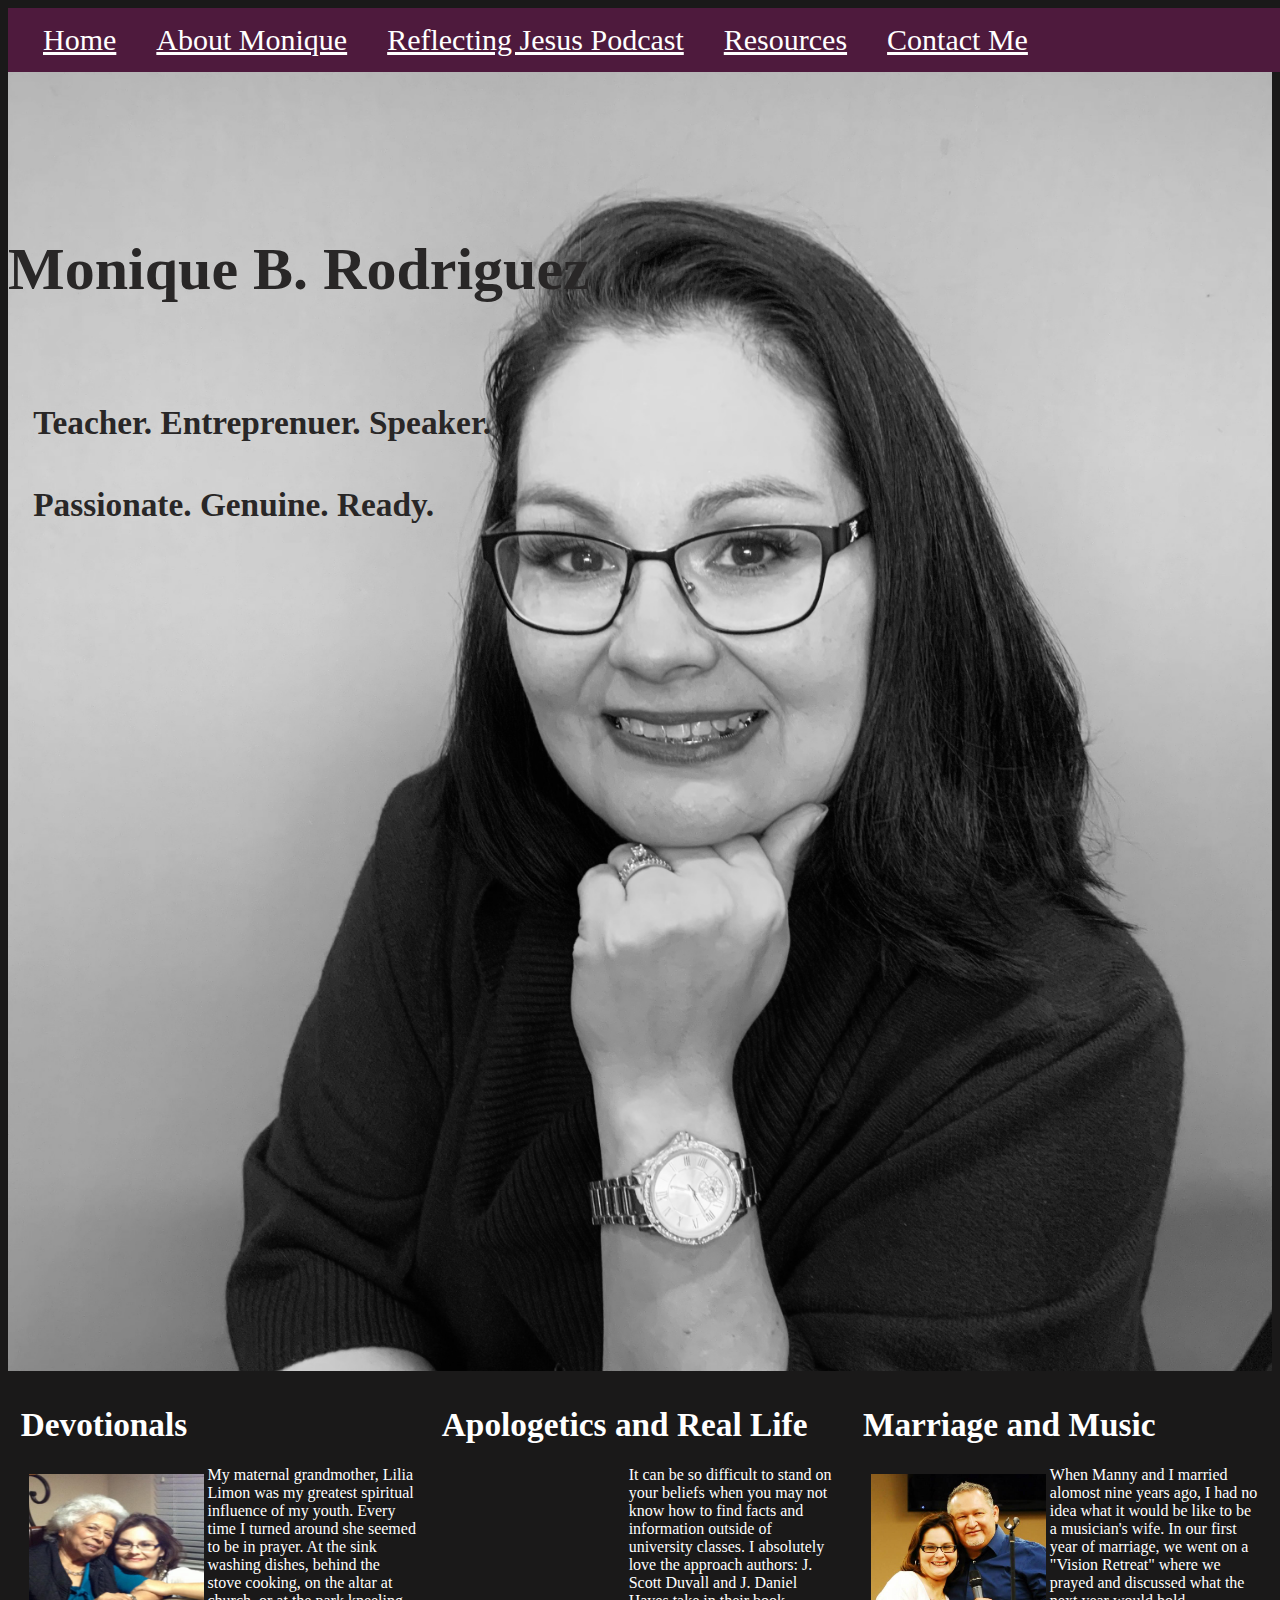
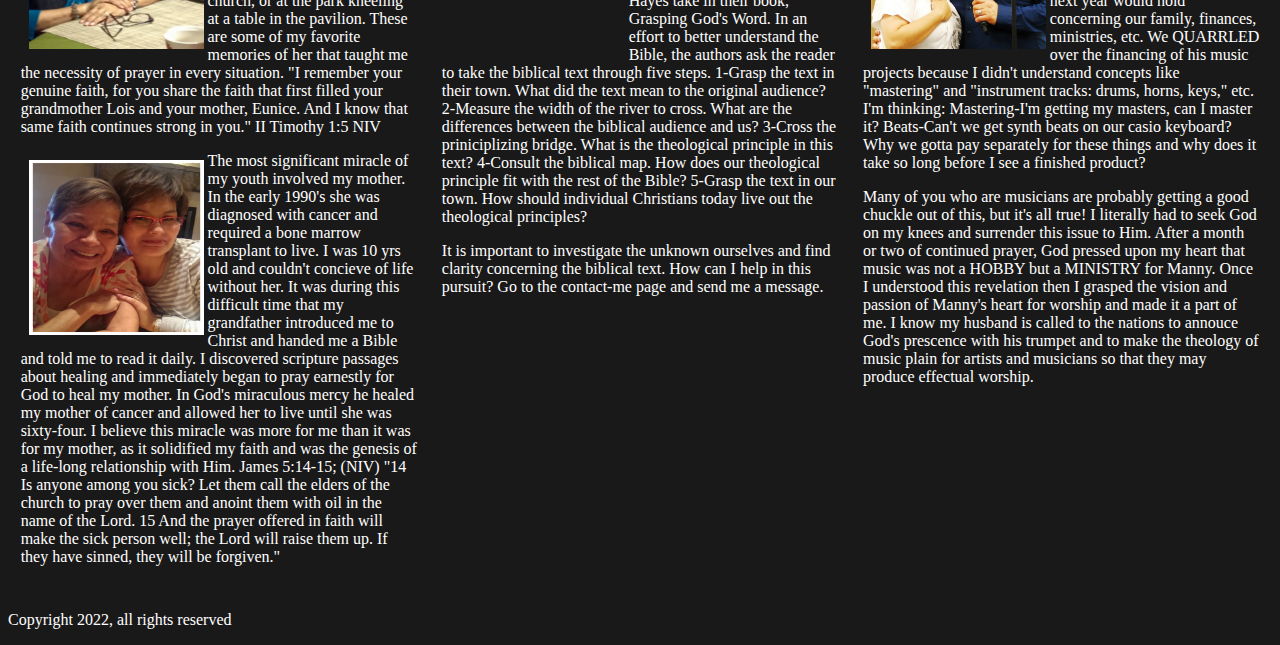
==== index.html @ 19ce833a "Add files via upload" ====
<!DOCTYPE html>
<html lang="en">


<head>

    <meta charset="UTF-8">
    <meta http-equiv="X-UA-Compatible" content="IE=edge">
    <meta name="viewport" content="width=device-width, initial-scale=1.0">
    <title>MoniquebRodriguez</title>
    <link rel="stylesheet" href="style.css">
    <!-- We are importing icons here -->
    <link rel="stylesheet" href="https://use.fontawesome.com/releases/v5.7.1/css/all.css"
        integrity="sha384-fnmOCqbTlWIlj8LyTjo7mOUStjsKC4pOpQbqyi7RrhN7udi9RwhKkMHpvLbHG9Sr" crossorigin="anonymous" />
    <link rel="preconnect" href="https://fonts.googleapis.com">
    <link rel="preconnect" href="https://fonts.gstatic.com" crossorigin>
    <link href="https://fonts.googleapis.com/css2?family=Sansita+Swashed:wght@300&display=swap" rel="stylesheet">

</head>

<body>


    <!-- Header -->

    <header class="header-container">

        <!-- Navigation -->
        <nav>
            <div class="header-flex">
                <a href="index.html">Home</a>
                <a href="about.html">About Monique</a>
                <a target="_blank" href="https://anchor.fm/reflectingjesus"> Reflecting Jesus Podcast</a>
                <a href="resources.html">Resources</a>
                <a href="contact-us.html">Contact Me</a>
            </div>

        </nav>
    </header>




    <div class="mainsection">
        <h5>
            Monique B. Rodriguez
        </h5>
        <div class="pgr">


            <h4>Teacher. Entreprenuer. Speaker.</h4>

            <h4>Passionate. Genuine. Ready.</h4>


        </div>
    </div>
    <div class="column-container">
    </div>

    <div class="devotionalcolumns">

        <div class="columncontent">


            <h1>Devotionals</h1>
            <div>
                <img class="picflow" src="photos/gma and me .jpg" alt="grandma Lily and me">


                <p>My maternal grandmother, Lilia Limon was my greatest spiritual
                    influence of my youth. Every time I turned around she seemed
                    to be in prayer. At the sink washing dishes, behind the stove
                    cooking, on the altar at church, or at the park kneeling at a
                    table in the pavilion. These are some of my favorite memories
                    of her that taught me the necessity of prayer in every situation.
                    "I remember your genuine faith, for you share the faith that
                    first filled your grandmother Lois and your mother, Eunice.
                    And I know that same faith continues strong in you."
                    II Timothy 1:5 NIV </p>
            </div>

            <div class="mompic">
                <img class="picflow" src="photos/mom and me.JPG" alt="monique and her mom sylvia">
                <p>The most significant miracle of my youth involved my mother. In
                    the early 1990's she was diagnosed with cancer and required a bone
                    marrow transplant to live. I was 10 yrs old and couldn't concieve of
                    life without her. It was during this difficult time that my
                    grandfather introduced me to Christ and handed me a Bible and told
                    me to read it daily. I discovered scripture passages about healing
                    and immediately began to pray earnestly for God to heal my mother.
                    In God's miraculous mercy he healed my mother of cancer and allowed
                    her to live until she was sixty-four. I believe this miracle was more
                    for me than it was for my mother, as it solidified my faith
                    and was the genesis of a life-long relationship with Him.
                    James 5:14-15; (NIV) "14 Is anyone among you sick? Let them call the
                    elders of the church to pray over them and anoint them with oil in the
                    name of the Lord. 15 And the prayer offered in faith will make the sick
                    person well; the Lord will raise them up. If they have sinned, they will
                    be forgiven."

                </p>
            </div>

        </div>

        <div class="columncontent">
            <h1>Apologetics and Real Life</h1>
            <iframe class="picflow" type="text/html" sandbox="allow-scripts allow-same-origin allow-popups" width="175"
                height="175" frameborder="0" allowfullscreen style="max-width:100%"
                src="https://read.amazon.com/kp/card?asin=B085XNNN8B&preview=inline&linkCode=kpe&ref_=cm_sw_r_kb_dp_YFEY4CJSTBFJ29BTVRDD"></iframe>
            <p> It can be so difficult to stand on your beliefs when you may not know
                how to find facts and information outside of university classes. I absolutely
                love the approach authors: J. Scott Duvall and J. Daniel Hayes take in their book,
                Grasping God's Word. In an effort to better understand the Bible, the authors ask
                the reader to take the biblical text through five steps. 1-Grasp the text in their
                town. What did the text mean to the original audience? 2-Measure the width of the
                river to cross. What are the differences between the biblical audience and us?
                3-Cross the priniciplizing bridge. What is the theological principle in this text?
                4-Consult the biblical map. How does our theological principle fit with the rest
                of the Bible? 5-Grasp the text in our town. How should individual Christians today
                live out the theological principles?
            <p>It is important to investigate the unknown ourselves and find clarity concerning
                the biblical text. How can I help in this pursuit? Go to the contact-me page and
                send me a message.
            </p>


            </p>
        </div>

        <div class="columncontent">
            <h1>Marriage and Music</h1>
            <img class="picflow" src="photos/m&m worship summit/slide-1.jpg" alt="monique and manny">
            <p> When Manny and I married alomost nine years ago, I had no idea what
                it would be like to be a musician's wife. In our first year of marriage,
                we went on a "Vision Retreat" where we prayed and discussed what the next year would
                hold concerning our family, finances, ministries, etc. We QUARRLED over the financing
                of his music projects because I didn't understand concepts like "mastering" and "instrument
                tracks: drums, horns, keys," etc. I'm thinking: Mastering-I'm getting my masters, can I
                master it? Beats-Can't we get synth beats on our casio keyboard? Why we gotta pay separately
                for these things and why does it take so long before I see a finished product?</p>
            <p>
                Many of you who are musicians are probably getting a good chuckle out of this, but
                it's all true! I literally had to seek God on my knees and surrender this issue to Him.
                After a month or two of continued prayer, God pressed upon my heart that music was not
                a HOBBY but a MINISTRY for Manny. Once I understood this revelation then I grasped the
                vision and passion of Manny's heart for worship and made it a part of me. I know my
                husband is called to the nations to annouce God's prescence with his trumpet and to make
                the theology of music plain for artists and musicians so that they may produce effectual worship.
            </p>



        </div>
    </div>











    <!-- Footer -->
    <footer class="footer-container">





        <p> Copyright 2022, all rights reserved</p>
        </div>
        </div>
    </footer>
</body>

</html>
---- style.css ----
body {
  
  font-family: 'Noto Serif Display', serif;
background-color: rgb(26, 25, 25);
  color: white;

  }
  
.mainsection {
  font-family: 'Sansita Swashed', cursive;
  
  background-image: url("photos/monique chin.jpeg"); /* The image used */
  background-color: #292727; /* Used if the image is unavailable */
  height: 1300px; /* You must set a specified height */
background-size: cover;

  
}
.mainsection, h5 {
  padding-top: 5%;
  font-size: 45pt;
  color: #292727;
  font-family: 'Noto Serif Display', serif;
}
.pgr {
  padding-left: 2%;
  font-size: 25pt;
  color: #292727;
  font-family: 'Noto Serif Display', serif;
}
.column-container {
  grid-column: 1/3;
  /* grid-row: ; */
  /* padding: 10%; */
  /* border-top: 50px solid #4E1A3D; */
}
.devotionalcolumns {
  display: flex;
  padding: 1%;
  column-gap: 2%; 
}
.picflow {
  width: 175px;
  height: 175px;
  float: left;
  padding: 2%;
  padding-left: 2%;
  padding-right: 1%;
}
.columncontent {
  width: 33%;
}
.mompic {
  clear: both;
}

.header-container {
 display: flex;
  padding: 15px;
  position: fixed;
  width: 100%;
  background-color: #4E1A3D;
  
  
}
.header-flex {
  display: flex;
  justify-content: center;
  /* align-items: center; */
  
}
nav a {
  font-size: 30px;
  font-family: 'Noto Serif Display', serif;
  color: white;
 margin: 0 20px;
}

.footer-container {
 
 
  border-top: 60px steelblue
}
.aboutmepic {
margin-top: 5%;
float: left;
}
.abouttitleline {
  padding-top: 5%;
  padding-bottom: 1%;
  padding-right: 2%;
  padding-left: 2%;

}
.abouttitleline, h2 {
  grid-column: 1/2;
  flex-direction: column; 
}
.aboutpage {
  background-image: linear-gradient(rgba(290,265,299,0.4), rgba(255, 255, 250, 0.603)), url(photos/faithpossible.png);
  background-size: cover;
  height: 1800px;
  background-color: #cccccc; 
  
}
.aboutcolumn-container {
 
 grid-column: 1/3;
  /*padding: 0px 10%;
  /* border-top: 50px solid #4E1A3D */
 
}
.aboutcolumns {
  display: inline-flex;
  padding: 1%;
  column-gap: 2%; 
  
  }
  
  .aboutcolumncontent {
    display: inline-flex;
    width: 33%;
  

  }
  .aboutcolumncontent h2 {
    
    font-size: 25pt;
    padding-left: 1%;
    
   
  }
  .aboutpicflow {
    width: 175px;
    height: 175px;
    float: left;
    padding: 5%;
    padding-bottom: 1%;
    padding-left: 4%;
    padding-right: 4%;
  }
  .abouttext {
    color: black;
    font-family: 'Noto Serif Display', serif;
    font-size: 15pt;
  }
  .aboutopen {
    font-size: 18pt;
    font-style: italic;
    padding: -01.25%;
  }


  .resourcesmainsection {
     background-image: linear-gradient(rgba(290,265,299,0.4), rgba(255, 255, 250, 0.603)), url(photos/22D2BC4D-1AD3-4827-A545-29653DBD91B8_1_105_c.jpeg);
      background-color: #cccccc48; /* Used if the image is unavailable */
      height: 1300px; /* You must set a specified height */
      background-size: cover; 
  }
  .resourceslinks {
    padding-top: 1%;
    padding-left: 2%;
    display: flex;
    flex-direction: column;
    font-family: 'Sansita Swashed', cursive;
    font-size: 25pt;
    
  }
  .resourcecontent {
    padding-top: 5%;
  }
  .resourcesmainsection, h1 {
    font-size: 25pt;
    
  }
  .booklist {
    padding: 1%;
  }

  .contactmainsection {
      width: 100%;
      font-family: 'Sansita Swashed', cursive;
      background-image: linear-gradient(rgba(290,265,299,0.4), rgba(255, 255, 250, 0.411)), url(photos/rose.JPG);
      background-color: #2e03272a; /* Used if the image is unavailable */
      height: 1200px; /* You must set a specified height */
      background-size: cover;  
      display: inline-block;  
  }
  .contacticons {
position: relative;
 float: right;
 padding: 5%;
 size: 25px;

  }
  .contactpic {
    padding: 3%;
  }
  input[type=text], select, textarea {
    width: 100%; /* Full width */
    padding: 12px; /* Some padding */ 
    border: 1px solid #ccc; /* Gray border */
    border-radius: 4px; /* Rounded borders */
    box-sizing: border-box; /* Make sure that padding and width stays in place */
    margin-top: 6px; /* Add a top margin */
    margin-bottom: 16px; /* Bottom margin */
    resize: vertical /* Allow the user to vertically resize the textarea (not horizontally) */
  }
  
 .contactme {
    background-color: #04AA6D;
    color: white;
    padding: 12px 20px;
    border: none;
    border-radius: 4px;
    cursor: pointer;
  }
  
 .contactme{
    background-color:  #4E1A3D;
  }
  
  /* Add a background color and some padding around the form */
  .contactmainsection {
    border-radius: 5px;
    background-color: #f2f2f2;
    padding: 10px;
  }

  @media screen and (max-width:600px) {
    .header-flex {
      flex-direction: column;
      align-items: flex-start;
    }
    .header-container {
      /* justify-content: center; */
      padding-left: 0%;
      position: static;
    }
    .mainsection, h5 {
      padding-top: 3%;
    }
  }
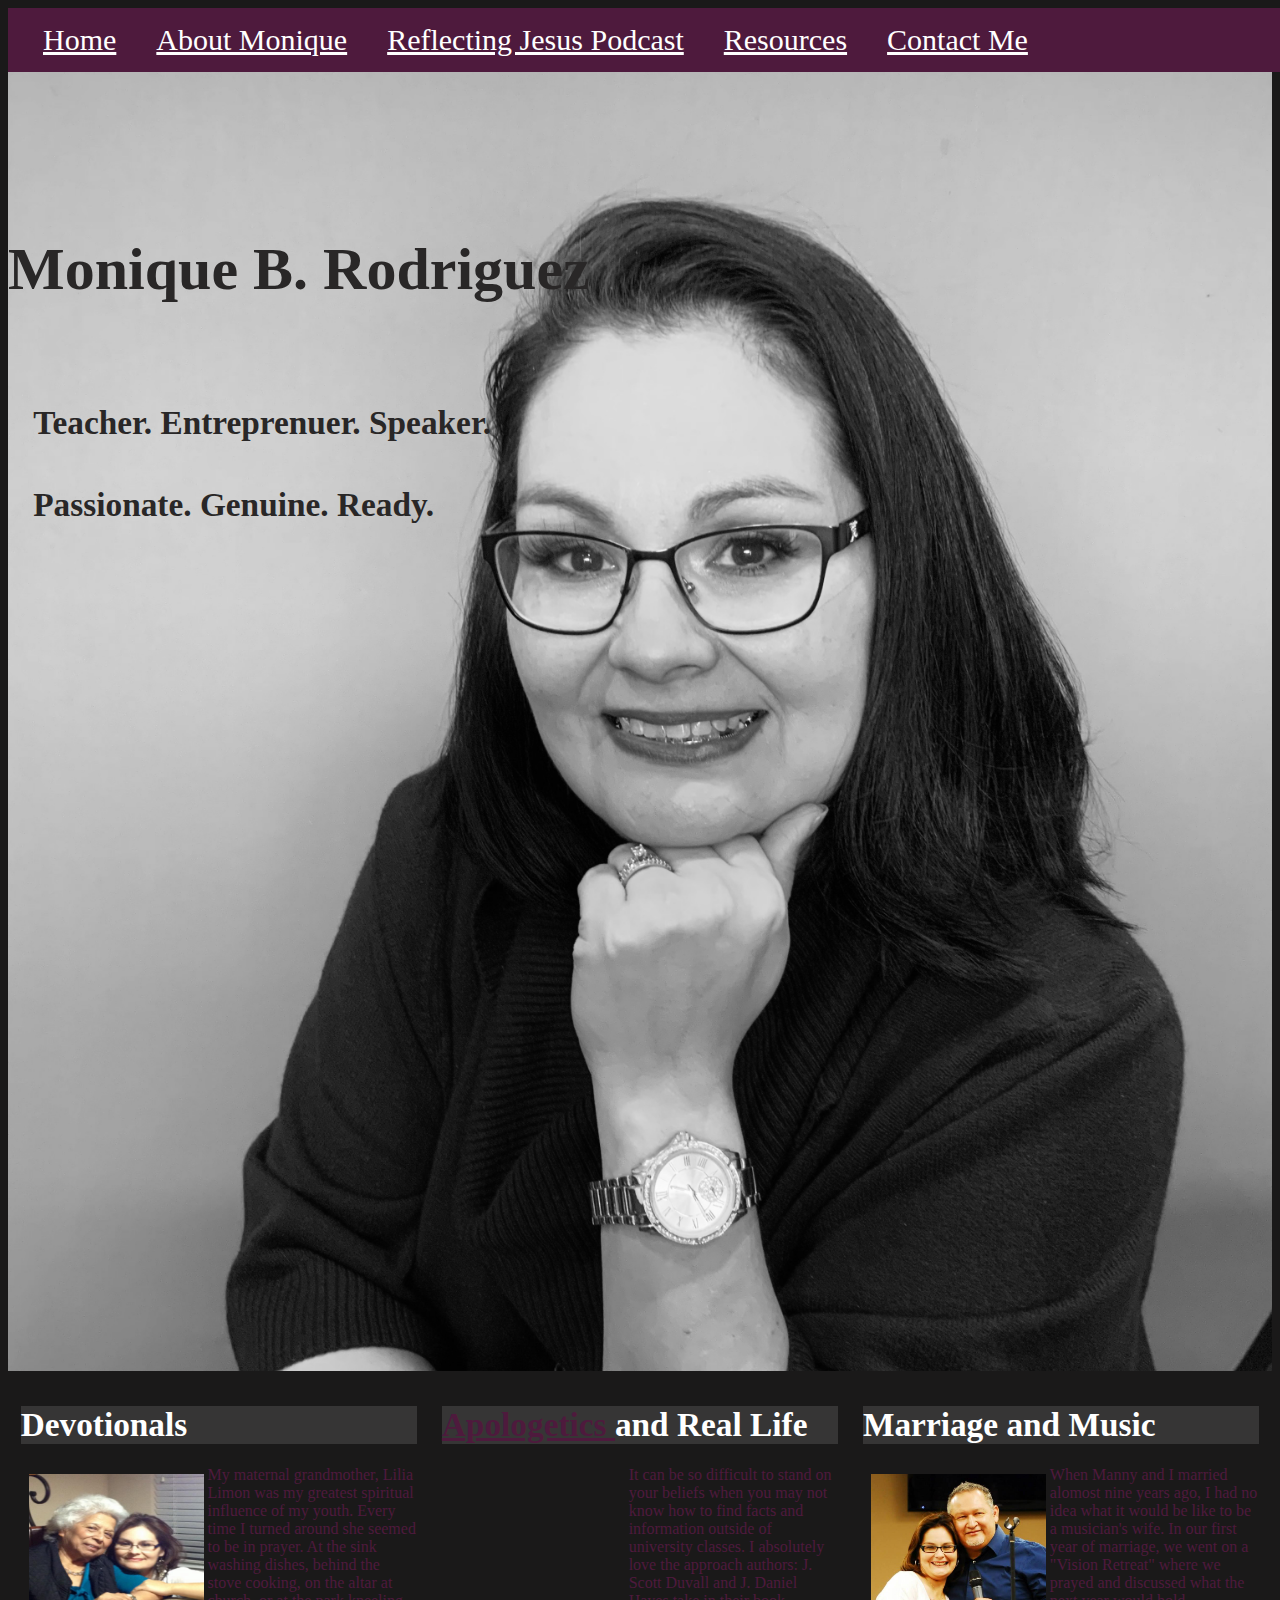
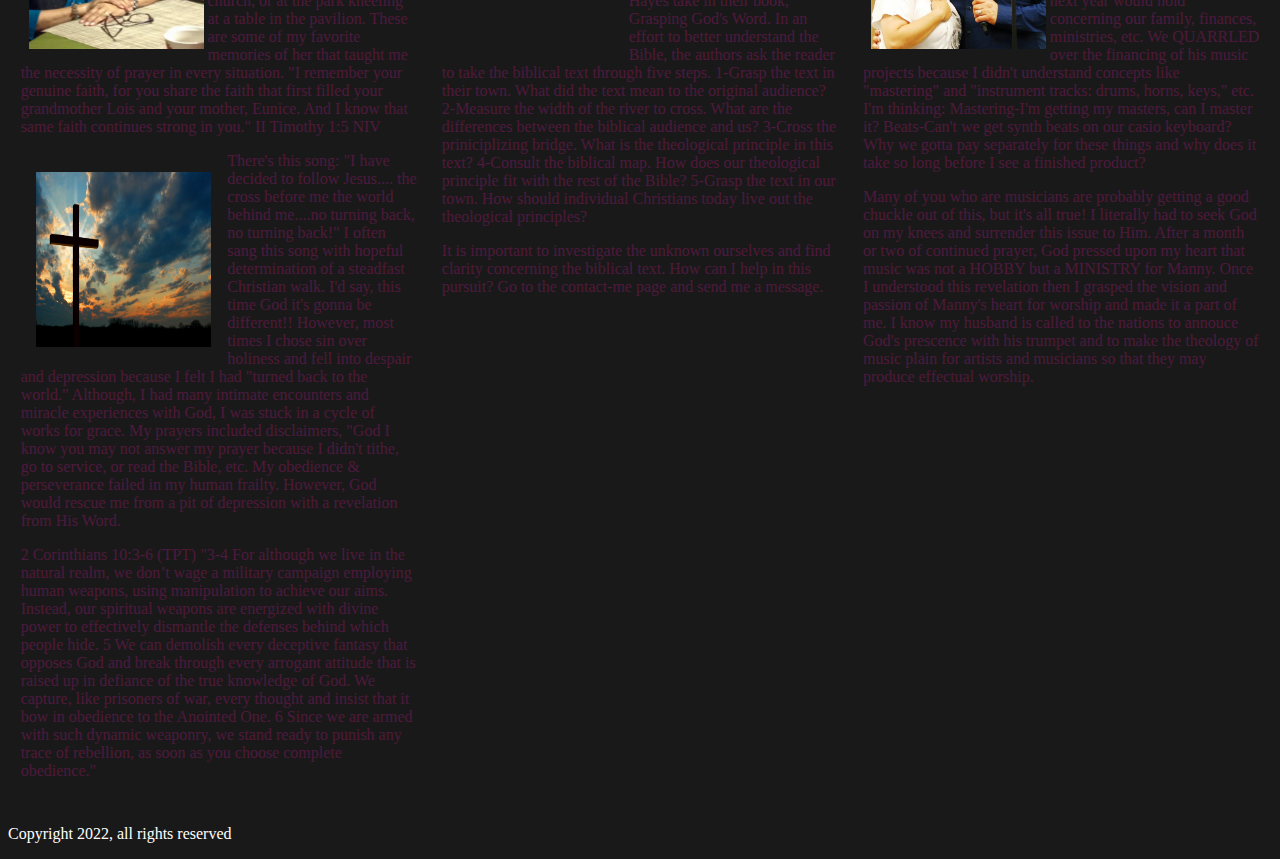
==== commit 62998156: "Add files via upload" ====
--- a/index.html
+++ b/index.html
@@ -42,6 +42,14 @@
 
 
     <div class="mainsection">
+        <div class="contacticons">
+            <a href="https://www.linkedin.com/in/monique-rodriguez-24367422a/">
+                <i class="fab fa-linkedin fa-1x square"></i>
+            </a>
+            <a href="https://anchor.fm/reflectingjesus">
+                <i class="fa fa-podcast fa-1x square" aria-hidden="true"></i>
+            </a>
+        </div>
         <h5>
             Monique B. Rodriguez
         </h5>
@@ -79,33 +87,39 @@
                     And I know that same faith continues strong in you."
                     II Timothy 1:5 NIV </p>
             </div>
+            <div>
+                <img class="aboutpicflow" src="photos/cross-pictures-2018-1.jpg" alt="picture of a cross" width="130px"
+                    height="100">
+                <p>There's this song: "I have decided to follow Jesus....
+                    the cross before me the world behind me....no turning back,
+                    no turning back!" I often sang this song with hopeful determination
+                    of a steadfast Christian walk. I'd say, this time God it's gonna be
+                    different!! However, most times I chose sin over holiness and fell into
+                    despair and depression because I felt I had "turned back to the world."
+                    Although, I had many intimate encounters and miracle experiences with God,
+                    I was stuck in a cycle of works for grace. My prayers included disclaimers,
+                    "God I know you may not answer my prayer because I didn't tithe, go to service,
+                    or read the Bible, etc. My obedience & perseverance failed in my human frailty.
+                    However, God would rescue me from a pit of depression with a revelation from His
+                    Word. </p>
+                <p> 2 Corinthians 10:3-6 (TPT) "3-4 For although we live in the natural realm,
+                    we don’t wage a military campaign employing human weapons, using manipulation to
+                    achieve our aims. Instead, our spiritual weapons are energized with divine power
+                    to effectively dismantle the defenses behind which people hide. 5 We can demolish
+                    every deceptive fantasy that opposes God and break through every arrogant attitude
+                    that is raised up in defiance of the true knowledge of God. We capture, like prisoners
+                    of war, every thought and insist that it bow in obedience to the Anointed One.
+                    6 Since we are armed with such dynamic weaponry, we stand ready to punish any trace
+                    of rebellion, as soon as you choose complete obedience."</p>
+            </div>
 
-            <div class="mompic">
-                <img class="picflow" src="photos/mom and me.JPG" alt="monique and her mom sylvia">
-                <p>The most significant miracle of my youth involved my mother. In
-                    the early 1990's she was diagnosed with cancer and required a bone
-                    marrow transplant to live. I was 10 yrs old and couldn't concieve of
-                    life without her. It was during this difficult time that my
-                    grandfather introduced me to Christ and handed me a Bible and told
-                    me to read it daily. I discovered scripture passages about healing
-                    and immediately began to pray earnestly for God to heal my mother.
-                    In God's miraculous mercy he healed my mother of cancer and allowed
-                    her to live until she was sixty-four. I believe this miracle was more
-                    for me than it was for my mother, as it solidified my faith
-                    and was the genesis of a life-long relationship with Him.
-                    James 5:14-15; (NIV) "14 Is anyone among you sick? Let them call the
-                    elders of the church to pray over them and anoint them with oil in the
-                    name of the Lord. 15 And the prayer offered in faith will make the sick
-                    person well; the Lord will raise them up. If they have sinned, they will
-                    be forgiven."
-
-                </p>
-            </div>
 
         </div>
 
         <div class="columncontent">
-            <h1>Apologetics and Real Life</h1>
+            <a href="https://crossexamined.org/christian-apologetics/">
+                <h1>Apologetics
+            </a>and Real Life</h1>
             <iframe class="picflow" type="text/html" sandbox="allow-scripts allow-same-origin allow-popups" width="175"
                 height="175" frameborder="0" allowfullscreen style="max-width:100%"
                 src="https://read.amazon.com/kp/card?asin=B085XNNN8B&preview=inline&linkCode=kpe&ref_=cm_sw_r_kb_dp_YFEY4CJSTBFJ29BTVRDD"></iframe>
--- a/style.css
+++ b/style.css
@@ -49,6 +49,11 @@
 }
 .columncontent {
   width: 33%;
+  color: #cccccc;
+}
+.columncontent, a {
+  color: #4E1A3D;
+  
 }
 .mompic {
   clear: both;
@@ -77,34 +82,37 @@
 }
 
 .footer-container {
- 
- 
-  border-top: 60px steelblue
+ border-top: 60px steelblue
 }
 .aboutmepic {
 margin-top: 5%;
 float: left;
-}
-.abouttitleline {
-  padding-top: 5%;
+padding-left: 1%;
+padding-right: 1%;
+padding-bottom: 0%;
+}
+.abouttitlelinecolumns {
+  padding-top: 3%;
   padding-bottom: 1%;
-  padding-right: 2%;
-  padding-left: 2%;
-
-}
-.abouttitleline, h2 {
-  grid-column: 1/2;
-  flex-direction: column; 
-}
+  padding-left: .5%;
+  display: flex;
+ 
+}
+
+.aboutdemos {
+ text-align: left;
+ width: 40%;
+ padding-right: -1.0%;
+  
+  }
 .aboutpage {
   background-image: linear-gradient(rgba(290,265,299,0.4), rgba(255, 255, 250, 0.603)), url(photos/faithpossible.png);
   background-size: cover;
-  height: 1800px;
   background-color: #cccccc; 
   
 }
 .aboutcolumn-container {
- 
+  border-top: 3px solid black;
  grid-column: 1/3;
   /*padding: 0px 10%;
   /* border-top: 50px solid #4E1A3D */
@@ -114,11 +122,11 @@
   display: inline-flex;
   padding: 1%;
   column-gap: 2%; 
-  
   }
   
   .aboutcolumncontent {
     display: inline-flex;
+    flex-direction: column;
     width: 33%;
   
 
@@ -147,7 +155,8 @@
   .aboutopen {
     font-size: 18pt;
     font-style: italic;
-    padding: -01.25%;
+    padding-top: 0%;
+    padding-left: 1%;
   }
 
 
@@ -165,12 +174,19 @@
     font-family: 'Sansita Swashed', cursive;
     font-size: 25pt;
     
+    
+  }
+  .resourceslinks a {
+    color: #4E1A3D;
   }
   .resourcecontent {
     padding-top: 5%;
   }
   .resourcesmainsection, h1 {
     font-size: 25pt;
+    color: white;
+    background-color: rgb(54, 53, 53);
+    
     
   }
   .booklist {
@@ -179,7 +195,7 @@
 
   .contactmainsection {
       width: 100%;
-      font-family: 'Sansita Swashed', cursive;
+      
       background-image: linear-gradient(rgba(290,265,299,0.4), rgba(255, 255, 250, 0.411)), url(photos/rose.JPG);
       background-color: #2e03272a; /* Used if the image is unavailable */
       height: 1200px; /* You must set a specified height */
@@ -193,8 +209,14 @@
  size: 25px;
 
   }
-  .contactpic {
-    padding: 3%;
+  .contactpicflow {
+   
+    float: left;
+    padding-top: 4%;
+    padding-bottom: 5%;
+    padding-left: 1%;
+    padding-right: 4%;
+    display: flex;
   }
   input[type=text], select, textarea {
     width: 100%; /* Full width */
@@ -207,24 +229,28 @@
     resize: vertical /* Allow the user to vertically resize the textarea (not horizontally) */
   }
   
- .contactme {
-    background-color: #04AA6D;
-    color: white;
-    padding: 12px 20px;
-    border: none;
-    border-radius: 4px;
-    cursor: pointer;
-  }
-  
- .contactme{
-    background-color:  #4E1A3D;
-  }
+ 
+  .contactmeform {
+    background-color: #4E1A3D;
+    height: 500%;
+    padding-top: 2%;
+  }
+  
+
   
   /* Add a background color and some padding around the form */
   .contactmainsection {
     border-radius: 5px;
     background-color: #f2f2f2;
-    padding: 10px;
+    padding: 2px;
+    
+  }
+  .contactmainsection, h3 {
+    padding-top: 2%;
+    color: #292727;
+    font-size: 25pt;
+    
+    
   }
 
   @media screen and (max-width:600px) {
@@ -237,7 +263,33 @@
       padding-left: 0%;
       position: static;
     }
-    .mainsection, h5 {
-      padding-top: 3%;
+   .mainsection, h5 {
+     height: 1500%;
+     padding: 0%;
+     
+   }
+   .pgr {
+     width: 20%;
+   }
+   .contactpicflow {
+    height: 300px;
+    width: 275px;
+  }
+  .contactmainsection, h3 {
+    padding-top: 2%;
+    color: #292727;
+  
+
+  .aboutmepic {
+   
+    padding-left: 1%;
+    padding-right: 1%;
+    padding-bottom: 0%;
+    height: 200px;
+    width: 200px;
     }
-  }
+    
+    
+    
+  
+  }
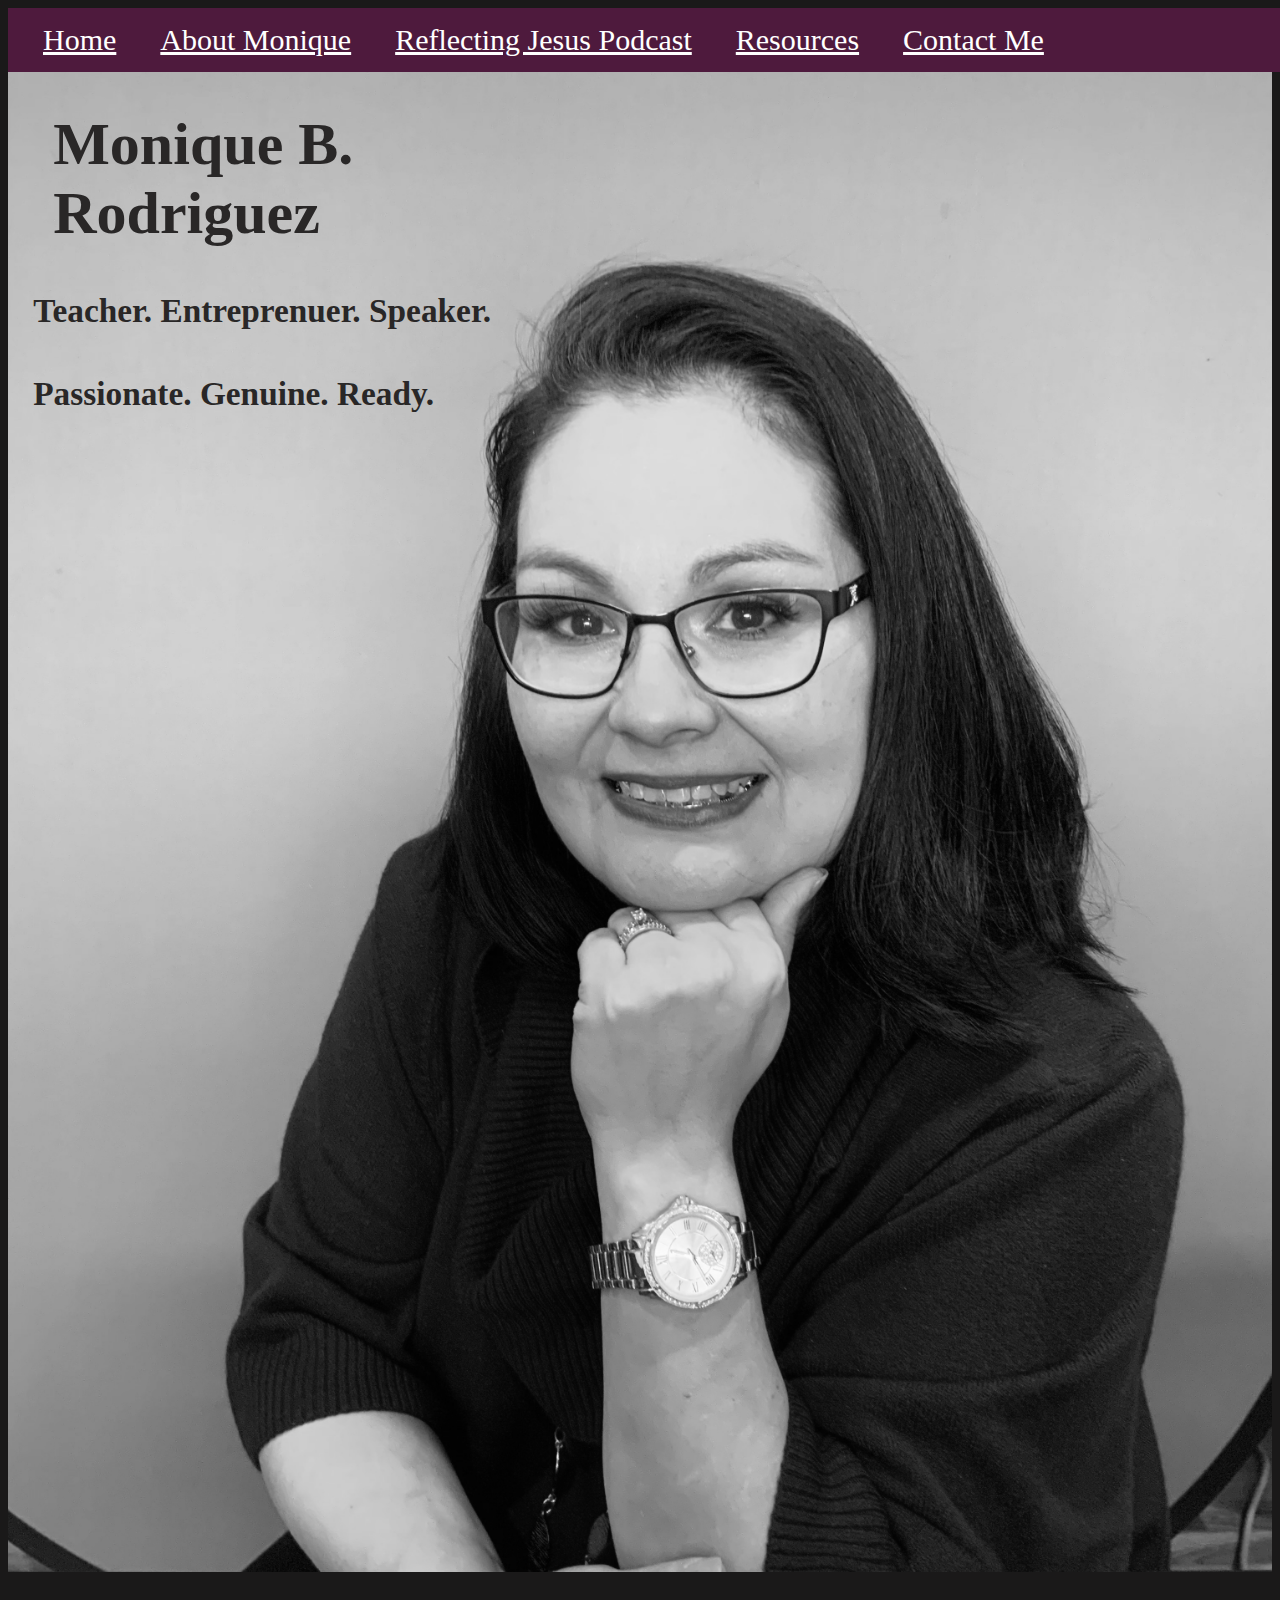
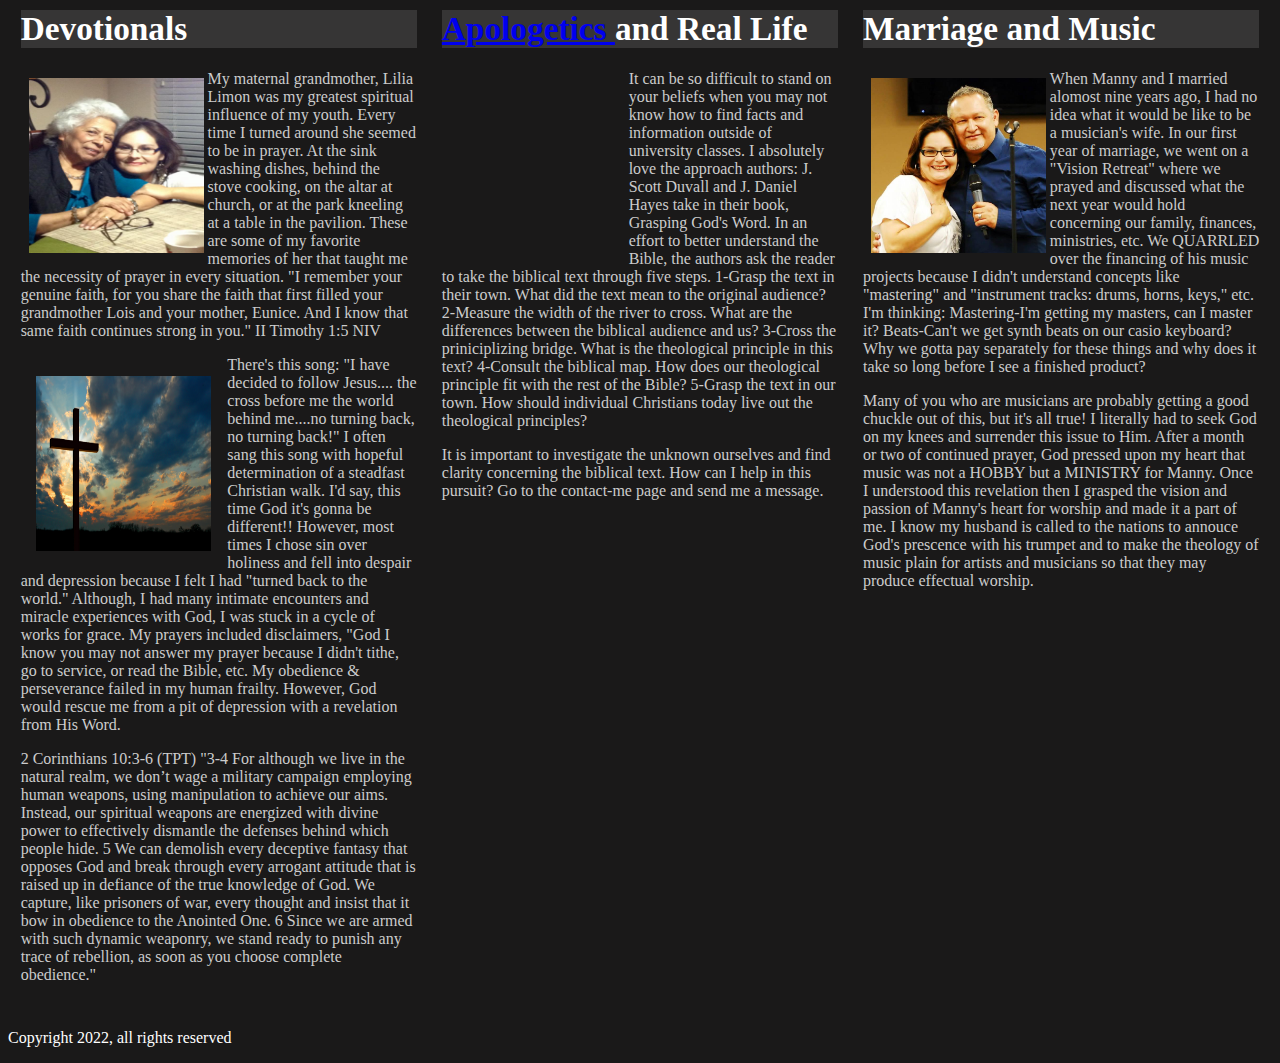
==== commit b30ef4d1: "Add files via upload" ====
--- a/index.html
+++ b/index.html
@@ -28,11 +28,22 @@
         <!-- Navigation -->
         <nav>
             <div class="header-flex">
-                <a href="index.html">Home</a>
-                <a href="about.html">About Monique</a>
-                <a target="_blank" href="https://anchor.fm/reflectingjesus"> Reflecting Jesus Podcast</a>
-                <a href="resources.html">Resources</a>
-                <a href="contact-us.html">Contact Me</a>
+                <div class="navlinks">
+                    <a href="index.html">Home</a>
+                    <a href="about.html">About Monique</a>
+                    <a target="_blank" href="https://anchor.fm/reflectingjesus"> Reflecting Jesus Podcast</a>
+                    <a href="resources.html">Resources</a>
+                    <a href="contact-us.html">Contact Me</a>
+                </div>
+                <div class="contacticons">
+
+                    <a href="https://www.linkedin.com/in/monique-rodriguez-24367422a/">
+                        <i class="fab fa-linkedin fa-1x square"></i>
+                    </a>
+                    <a href="https://anchor.fm/reflectingjesus">
+                        <i class="fa fa-podcast fa-1x square" aria-hidden="true"></i>
+                    </a>
+                </div>
             </div>
 
         </nav>
@@ -42,29 +53,29 @@
 
 
     <div class="mainsection">
-        <div class="contacticons">
-            <a href="https://www.linkedin.com/in/monique-rodriguez-24367422a/">
-                <i class="fab fa-linkedin fa-1x square"></i>
-            </a>
-            <a href="https://anchor.fm/reflectingjesus">
-                <i class="fa fa-podcast fa-1x square" aria-hidden="true"></i>
-            </a>
-        </div>
-        <h5>
-            Monique B. Rodriguez
-        </h5>
-        <div class="pgr">
-
-
-            <h4>Teacher. Entreprenuer. Speaker.</h4>
-
-            <h4>Passionate. Genuine. Ready.</h4>
-
-
-        </div>
+        <div class="overlay">
+
+            <div class="pgr">
+
+                <h5>
+                    Monique B. Rodriguez
+                </h5>
+                <h4>Teacher. Entreprenuer. Speaker.</h4>
+
+                <h4>Passionate. Genuine. Ready.</h4>
+
+
+            </div>
+            <img src="photos/monique chin.jpeg" alt="">
+
+        </div>
+
+
+
+
+
     </div>
-    <div class="column-container">
-    </div>
+
 
     <div class="devotionalcolumns">
 
--- a/style.css
+++ b/style.css
@@ -1,44 +1,63 @@
 body {
-  
-  font-family: 'Noto Serif Display', serif;
-background-color: rgb(26, 25, 25);
+
+  font-family: 'Noto Serif Display', serif;
+  background-color: rgb(26, 25, 25);
   color: white;
 
-  }
-  
+}
+
 .mainsection {
   font-family: 'Sansita Swashed', cursive;
-  
-  background-image: url("photos/monique chin.jpeg"); /* The image used */
-  background-color: #292727; /* Used if the image is unavailable */
-  height: 1300px; /* You must set a specified height */
-background-size: cover;
-
-  
-}
-.mainsection, h5 {
+
+  /* background-image: url("photos/monique chin.jpeg"); The image used */
+  /* background-color: #292727; Used if the image is unavailable */
+  /* height: 1300px; You must set a specified height */
+  /* background-size: cover; */
+
+
+}
+
+.overlay {
+  position: relative;
+
+}
+
+.pgr h5 {
+
+  margin: 8px;
+  text-align: left;
   padding-top: 5%;
+  padding-left: 2%;
   font-size: 45pt;
   color: #292727;
   font-family: 'Noto Serif Display', serif;
 }
+
+.mainsection img {
+  object-fit: cover;
+  object-position: top;
+  height: 1500px;
+  width: 100%;
+
+}
+
 .pgr {
+  position: absolute;
   padding-left: 2%;
   font-size: 25pt;
   color: #292727;
   font-family: 'Noto Serif Display', serif;
 }
-.column-container {
-  grid-column: 1/3;
-  /* grid-row: ; */
-  /* padding: 10%; */
-  /* border-top: 50px solid #4E1A3D; */
-}
+
+
+
 .devotionalcolumns {
   display: flex;
+
   padding: 1%;
-  column-gap: 2%; 
-}
+  column-gap: 2%;
+}
+
 .picflow {
   width: 175px;
   height: 175px;
@@ -47,249 +66,333 @@
   padding-left: 2%;
   padding-right: 1%;
 }
+
 .columncontent {
   width: 33%;
   color: #cccccc;
 }
-.columncontent, a {
-  color: #4E1A3D;
-  
-}
+
+
+
 .mompic {
   clear: both;
 }
 
 .header-container {
- display: flex;
+  display: flex;
   padding: 15px;
   position: fixed;
   width: 100%;
   background-color: #4E1A3D;
-  
-  
-}
+  position: relative;
+
+
+
+}
+
 .header-flex {
   display: flex;
-  justify-content: center;
+  justify-content: space-between;
   /* align-items: center; */
-  
-}
+
+}
+
+nav {
+  width: 100%;
+}
+
 nav a {
   font-size: 30px;
   font-family: 'Noto Serif Display', serif;
   color: white;
- margin: 0 20px;
+  margin: 0 20px;
+
 }
 
 .footer-container {
- border-top: 60px steelblue
-}
+  border-top: 60px steelblue
+}
+
 .aboutmepic {
-margin-top: 5%;
-float: left;
-padding-left: 1%;
-padding-right: 1%;
-padding-bottom: 0%;
-}
+  margin-top: 5%;
+  float: left;
+  padding-left: 1%;
+  padding-right: 1%;
+  padding-bottom: 0%;
+}
+
 .abouttitlelinecolumns {
   padding-top: 3%;
   padding-bottom: 1%;
   padding-left: .5%;
   display: flex;
- 
+
 }
 
 .aboutdemos {
- text-align: left;
- width: 40%;
- padding-right: -1.0%;
-  
-  }
+  text-align: left;
+  width: 40%;
+  padding-right: -1.0%;
+
+}
+
 .aboutpage {
-  background-image: linear-gradient(rgba(290,265,299,0.4), rgba(255, 255, 250, 0.603)), url(photos/faithpossible.png);
+  background-image: linear-gradient(rgba(290, 265, 299, 0.4), rgba(255, 255, 250, 0.603)), url(photos/faithpossible.png);
   background-size: cover;
-  background-color: #cccccc; 
-  
-}
+  background-color: #cccccc;
+
+}
+
 .aboutcolumn-container {
   border-top: 3px solid black;
- grid-column: 1/3;
+  grid-column: 1/3;
   /*padding: 0px 10%;
   /* border-top: 50px solid #4E1A3D */
- 
-}
+
+}
+
 .aboutcolumns {
   display: inline-flex;
   padding: 1%;
-  column-gap: 2%; 
-  }
-  
-  .aboutcolumncontent {
-    display: inline-flex;
+  column-gap: 2%;
+}
+
+.aboutcolumncontent {
+  display: inline-flex;
+  flex-direction: column;
+  width: 33%;
+
+
+}
+
+.aboutcolumncontent h2 {
+
+  font-size: 25pt;
+  padding-left: 1%;
+
+
+}
+
+.aboutpicflow {
+  width: 175px;
+  height: 175px;
+  float: left;
+  padding: 5%;
+  padding-bottom: 1%;
+  padding-left: 4%;
+  padding-right: 4%;
+}
+
+.abouttext {
+  color: black;
+  font-family: 'Noto Serif Display', serif;
+  font-size: 15pt;
+}
+
+.aboutopen {
+  font-size: 18pt;
+  font-style: italic;
+  padding-top: 0%;
+  padding-left: 1%;
+}
+
+
+.resourcesmainsection {
+  background-image: linear-gradient(rgba(290, 265, 299, 0.4), rgba(255, 255, 250, 0.603)), url(photos/22D2BC4D-1AD3-4827-A545-29653DBD91B8_1_105_c.jpeg);
+  background-color: #cccccc48;
+  /* Used if the image is unavailable */
+  /* height: 1900px; You must set a specified height */
+  background-size: cover;
+}
+
+.resourceslinks {
+  padding-top: 1%;
+  padding-left: 2%;
+  display: flex;
+  flex-direction: column;
+  font-family: 'Sansita Swashed', cursive;
+  font-size: 25pt;
+
+
+}
+
+.resourceslinks a {
+  color: #4E1A3D;
+}
+
+.resourcecontent {
+  padding-top: 5%;
+}
+
+.resourcesmainsection,
+h1 {
+  font-size: 25pt;
+  color: white;
+  background-color: rgb(54, 53, 53);
+}
+
+.acktext {
+  font-size: 14pt;
+  color: #4E1A3D;
+  padding-left: 1%;
+
+}
+
+.acktext h4 {
+  font-size: 16pt;
+  font: bold;
+
+}
+
+.booklist {
+  padding: 1%;
+}
+
+.contactmainsection {
+  width: 100%;
+
+  background-image: linear-gradient(rgba(290, 265, 299, 0.4), rgba(255, 255, 250, 0.411)), url(photos/rose.JPG);
+  background-color: #2e03272a;
+  /* Used if the image is unavailable */
+  height: 1200px;
+  /* You must set a specified height */
+  background-size: cover;
+  display: inline-block;
+}
+
+
+
+.contactpicflow {
+
+  float: left;
+  padding-top: 4%;
+  padding-bottom: 5%;
+  padding-left: 1%;
+  padding-right: 4%;
+  display: flex;
+}
+
+input[type=text],
+select,
+textarea {
+  width: 100%;
+  /* Full width */
+  padding: 12px;
+  /* Some padding */
+  border: 1px solid #ccc;
+  /* Gray border */
+  border-radius: 4px;
+  /* Rounded borders */
+  box-sizing: border-box;
+  /* Make sure that padding and width stays in place */
+  margin-top: 6px;
+  /* Add a top margin */
+  margin-bottom: 16px;
+  /* Bottom margin */
+  resize: vertical
+    /* Allow the user to vertically resize the textarea (not horizontally) */
+}
+
+
+.contactmeform {
+  background-color: #4E1A3D;
+  height: 500%;
+  padding-top: 2%;
+}
+
+
+
+/* Add a background color and some padding around the form */
+.contactmainsection {
+  border-radius: 5px;
+  background-color: #f2f2f2;
+  padding: 2px;
+
+}
+
+.contactmainsection,
+h3 {
+  padding-top: 2%;
+  color: #292727;
+  font-size: 25pt;
+
+
+}
+
+@media screen and (max-width:600px) {
+  .header-flex {
     flex-direction: column;
-    width: 33%;
-  
-
-  }
-  .aboutcolumncontent h2 {
-    
-    font-size: 25pt;
-    padding-left: 1%;
-    
-   
-  }
-  .aboutpicflow {
-    width: 175px;
-    height: 175px;
-    float: left;
-    padding: 5%;
-    padding-bottom: 1%;
-    padding-left: 4%;
-    padding-right: 4%;
-  }
-  .abouttext {
-    color: black;
-    font-family: 'Noto Serif Display', serif;
-    font-size: 15pt;
-  }
-  .aboutopen {
-    font-size: 18pt;
-    font-style: italic;
+    align-items: flex-start;
+
+  }
+
+  .header-container {
+    /* justify-content: center; */
+    padding-left: 0%;
+    position: static;
+
+
+  }
+
+  .navlinks {
+    flex-direction: column;
+    display: flex;
+  }
+
+  .contacticons {
+    margin-top: 8px;
+  }
+
+  .mainsection img {
+    height: 375px;
+    width: 100%;
     padding-top: 0%;
-    padding-left: 1%;
-  }
-
-
-  .resourcesmainsection {
-     background-image: linear-gradient(rgba(290,265,299,0.4), rgba(255, 255, 250, 0.603)), url(photos/22D2BC4D-1AD3-4827-A545-29653DBD91B8_1_105_c.jpeg);
-      background-color: #cccccc48; /* Used if the image is unavailable */
-      height: 1300px; /* You must set a specified height */
-      background-size: cover; 
-  }
-  .resourceslinks {
-    padding-top: 1%;
-    padding-left: 2%;
+  }
+
+  .mainsection h5 {
+    height: 100%;
+    padding: 0%;
+    font-size: x-large;
     display: flex;
+    margin-left: auto;
+  }
+
+  .mainsection h4 {
+
+    font-size: 14pt;
+    max-width: 130px;
+  }
+
+  .devotionalcolumns {
     flex-direction: column;
-    font-family: 'Sansita Swashed', cursive;
-    font-size: 25pt;
-    
-    
-  }
-  .resourceslinks a {
-    color: #4E1A3D;
-  }
-  .resourcecontent {
-    padding-top: 5%;
-  }
-  .resourcesmainsection, h1 {
-    font-size: 25pt;
-    color: white;
-    background-color: rgb(54, 53, 53);
-    
-    
-  }
-  .booklist {
-    padding: 1%;
-  }
-
-  .contactmainsection {
-      width: 100%;
-      
-      background-image: linear-gradient(rgba(290,265,299,0.4), rgba(255, 255, 250, 0.411)), url(photos/rose.JPG);
-      background-color: #2e03272a; /* Used if the image is unavailable */
-      height: 1200px; /* You must set a specified height */
-      background-size: cover;  
-      display: inline-block;  
-  }
-  .contacticons {
-position: relative;
- float: right;
- padding: 5%;
- size: 25px;
-
-  }
+
+  }
+
+  .columncontent {
+    width: 100%;
+  }
+
   .contactpicflow {
-   
-    float: left;
-    padding-top: 4%;
-    padding-bottom: 5%;
-    padding-left: 1%;
-    padding-right: 4%;
-    display: flex;
-  }
-  input[type=text], select, textarea {
-    width: 100%; /* Full width */
-    padding: 12px; /* Some padding */ 
-    border: 1px solid #ccc; /* Gray border */
-    border-radius: 4px; /* Rounded borders */
-    box-sizing: border-box; /* Make sure that padding and width stays in place */
-    margin-top: 6px; /* Add a top margin */
-    margin-bottom: 16px; /* Bottom margin */
-    resize: vertical /* Allow the user to vertically resize the textarea (not horizontally) */
-  }
-  
- 
-  .contactmeform {
-    background-color: #4E1A3D;
-    height: 500%;
-    padding-top: 2%;
-  }
-  
-
-  
-  /* Add a background color and some padding around the form */
-  .contactmainsection {
-    border-radius: 5px;
-    background-color: #f2f2f2;
-    padding: 2px;
-    
-  }
-  .contactmainsection, h3 {
+    height: 300px;
+    width: 275px;
+  }
+
+  .contactmainsection h3 {
     padding-top: 2%;
     color: #292727;
-    font-size: 25pt;
-    
-    
-  }
-
-  @media screen and (max-width:600px) {
-    .header-flex {
-      flex-direction: column;
-      align-items: flex-start;
-    }
-    .header-container {
-      /* justify-content: center; */
-      padding-left: 0%;
-      position: static;
-    }
-   .mainsection, h5 {
-     height: 1500%;
-     padding: 0%;
-     
-   }
-   .pgr {
-     width: 20%;
-   }
-   .contactpicflow {
-    height: 300px;
-    width: 275px;
-  }
-  .contactmainsection, h3 {
-    padding-top: 2%;
-    color: #292727;
-  
+  }
+
 
   .aboutmepic {
-   
+
     padding-left: 1%;
     padding-right: 1%;
     padding-bottom: 0%;
     height: 200px;
     width: 200px;
-    }
-    
-    
-    
-  
-  }
+  }
+
+
+
+
+}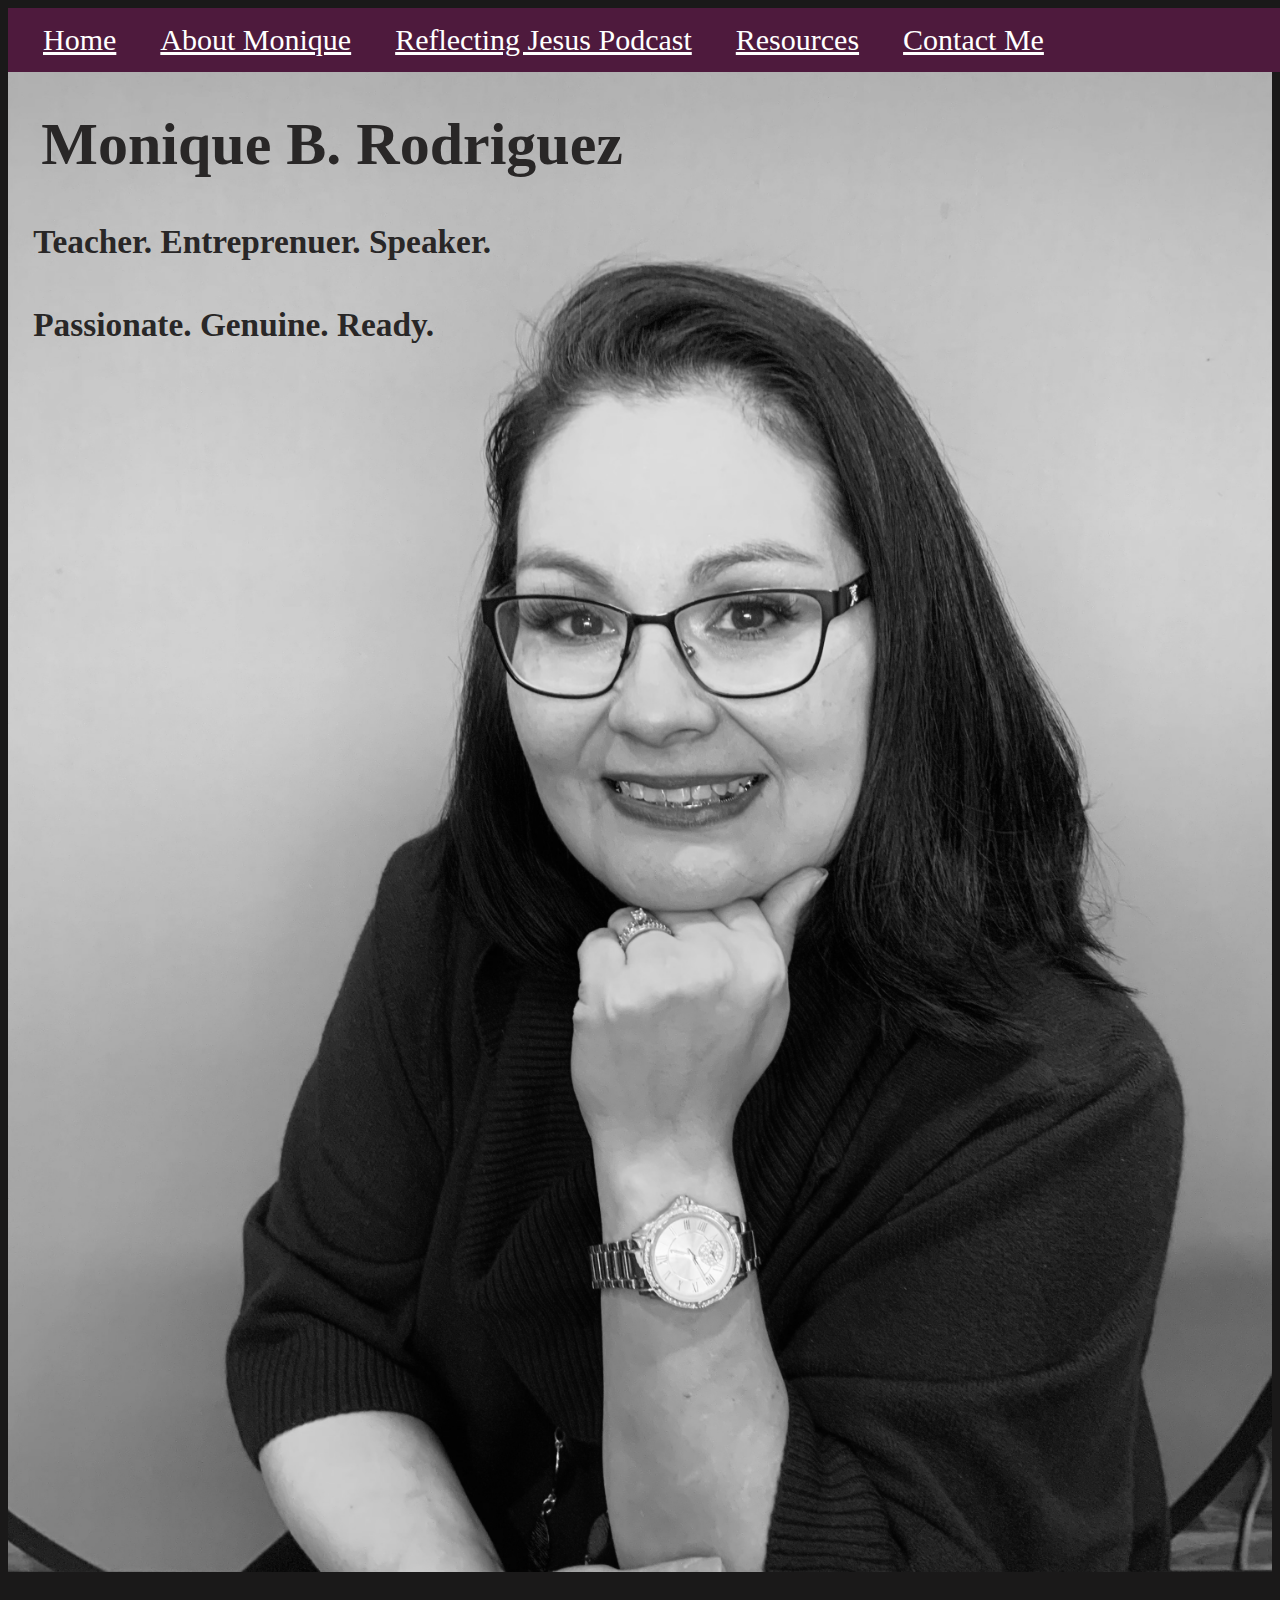
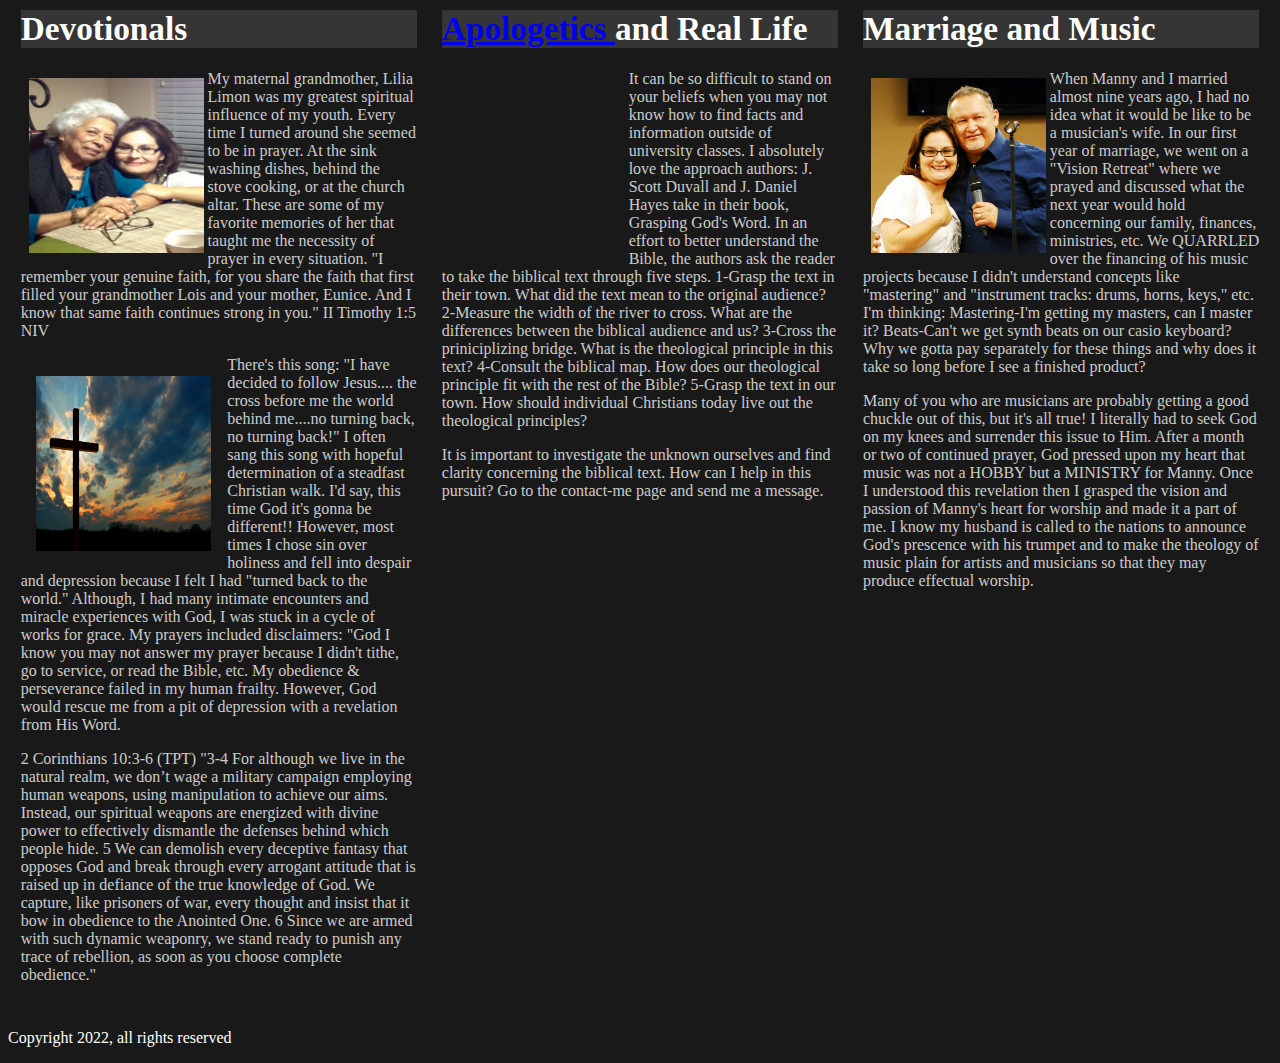
==== commit e085776d: "Add files via upload" ====
--- a/index.html
+++ b/index.html
@@ -90,8 +90,7 @@
                 <p>My maternal grandmother, Lilia Limon was my greatest spiritual
                     influence of my youth. Every time I turned around she seemed
                     to be in prayer. At the sink washing dishes, behind the stove
-                    cooking, on the altar at church, or at the park kneeling at a
-                    table in the pavilion. These are some of my favorite memories
+                    cooking, or at the church altar. These are some of my favorite memories
                     of her that taught me the necessity of prayer in every situation.
                     "I remember your genuine faith, for you share the faith that
                     first filled your grandmother Lois and your mother, Eunice.
@@ -108,7 +107,7 @@
                     different!! However, most times I chose sin over holiness and fell into
                     despair and depression because I felt I had "turned back to the world."
                     Although, I had many intimate encounters and miracle experiences with God,
-                    I was stuck in a cycle of works for grace. My prayers included disclaimers,
+                    I was stuck in a cycle of works for grace. My prayers included disclaimers:
                     "God I know you may not answer my prayer because I didn't tithe, go to service,
                     or read the Bible, etc. My obedience & perseverance failed in my human frailty.
                     However, God would rescue me from a pit of depression with a revelation from His
@@ -157,7 +156,7 @@
         <div class="columncontent">
             <h1>Marriage and Music</h1>
             <img class="picflow" src="photos/m&m worship summit/slide-1.jpg" alt="monique and manny">
-            <p> When Manny and I married alomost nine years ago, I had no idea what
+            <p> When Manny and I married almost nine years ago, I had no idea what
                 it would be like to be a musician's wife. In our first year of marriage,
                 we went on a "Vision Retreat" where we prayed and discussed what the next year would
                 hold concerning our family, finances, ministries, etc. We QUARRLED over the financing
@@ -171,7 +170,7 @@
                 After a month or two of continued prayer, God pressed upon my heart that music was not
                 a HOBBY but a MINISTRY for Manny. Once I understood this revelation then I grasped the
                 vision and passion of Manny's heart for worship and made it a part of me. I know my
-                husband is called to the nations to annouce God's prescence with his trumpet and to make
+                husband is called to the nations to announce God's prescence with his trumpet and to make
                 the theology of music plain for artists and musicians so that they may produce effectual worship.
             </p>
 
--- a/style.css
+++ b/style.css
@@ -27,7 +27,8 @@
   margin: 8px;
   text-align: left;
   padding-top: 5%;
-  padding-left: 2%;
+  padding-left: 0%;
+  width: 100%;
   font-size: 45pt;
   color: #292727;
   font-family: 'Noto Serif Display', serif;
@@ -244,8 +245,17 @@
 
 }
 
+.ackpersons {
+  display: flex;
+  column-gap: 1%;
+}
+
 .booklist {
   padding: 1%;
+  width: 50px;
+  height: 100px;
+  display: contents;
+
 }
 
 .contactmainsection {
@@ -330,8 +340,6 @@
     /* justify-content: center; */
     padding-left: 0%;
     position: static;
-
-
   }
 
   .navlinks {
@@ -358,14 +366,12 @@
   }
 
   .mainsection h4 {
-
     font-size: 14pt;
     max-width: 130px;
   }
 
   .devotionalcolumns {
     flex-direction: column;
-
   }
 
   .columncontent {
@@ -380,19 +386,55 @@
   .contactmainsection h3 {
     padding-top: 2%;
     color: #292727;
-  }
-
+    font-size: 15pt;
+  }
 
   .aboutmepic {
-
     padding-left: 1%;
     padding-right: 1%;
     padding-bottom: 0%;
-    height: 200px;
-    width: 200px;
-  }
-
-
+  }
+
+  .aboutcover {
+    display: flex;
+    flex-direction: column;
+  }
+
+  .aboutcolumns {
+    flex-direction: column;
+  }
+
+  .aboutcolumncontent {
+    width: 100%;
+  }
+
+  .abouttitlelinecolumns {
+    flex-direction: column;
+  }
+
+  .aboutdemos {
+    width: 100%;
+  }
+
+  .booklist {
+    padding: 1%;
+    width: 50px;
+    height: 50px;
+    display: contents;
+
+  }
+
+  .abouttext {
+    font-size: 12pt;
+  }
+
+  .aboutopen {
+    font-size: 12pt;
+  }
+
+  .ackpersons {
+    flex-direction: column;
+  }
 
 
 }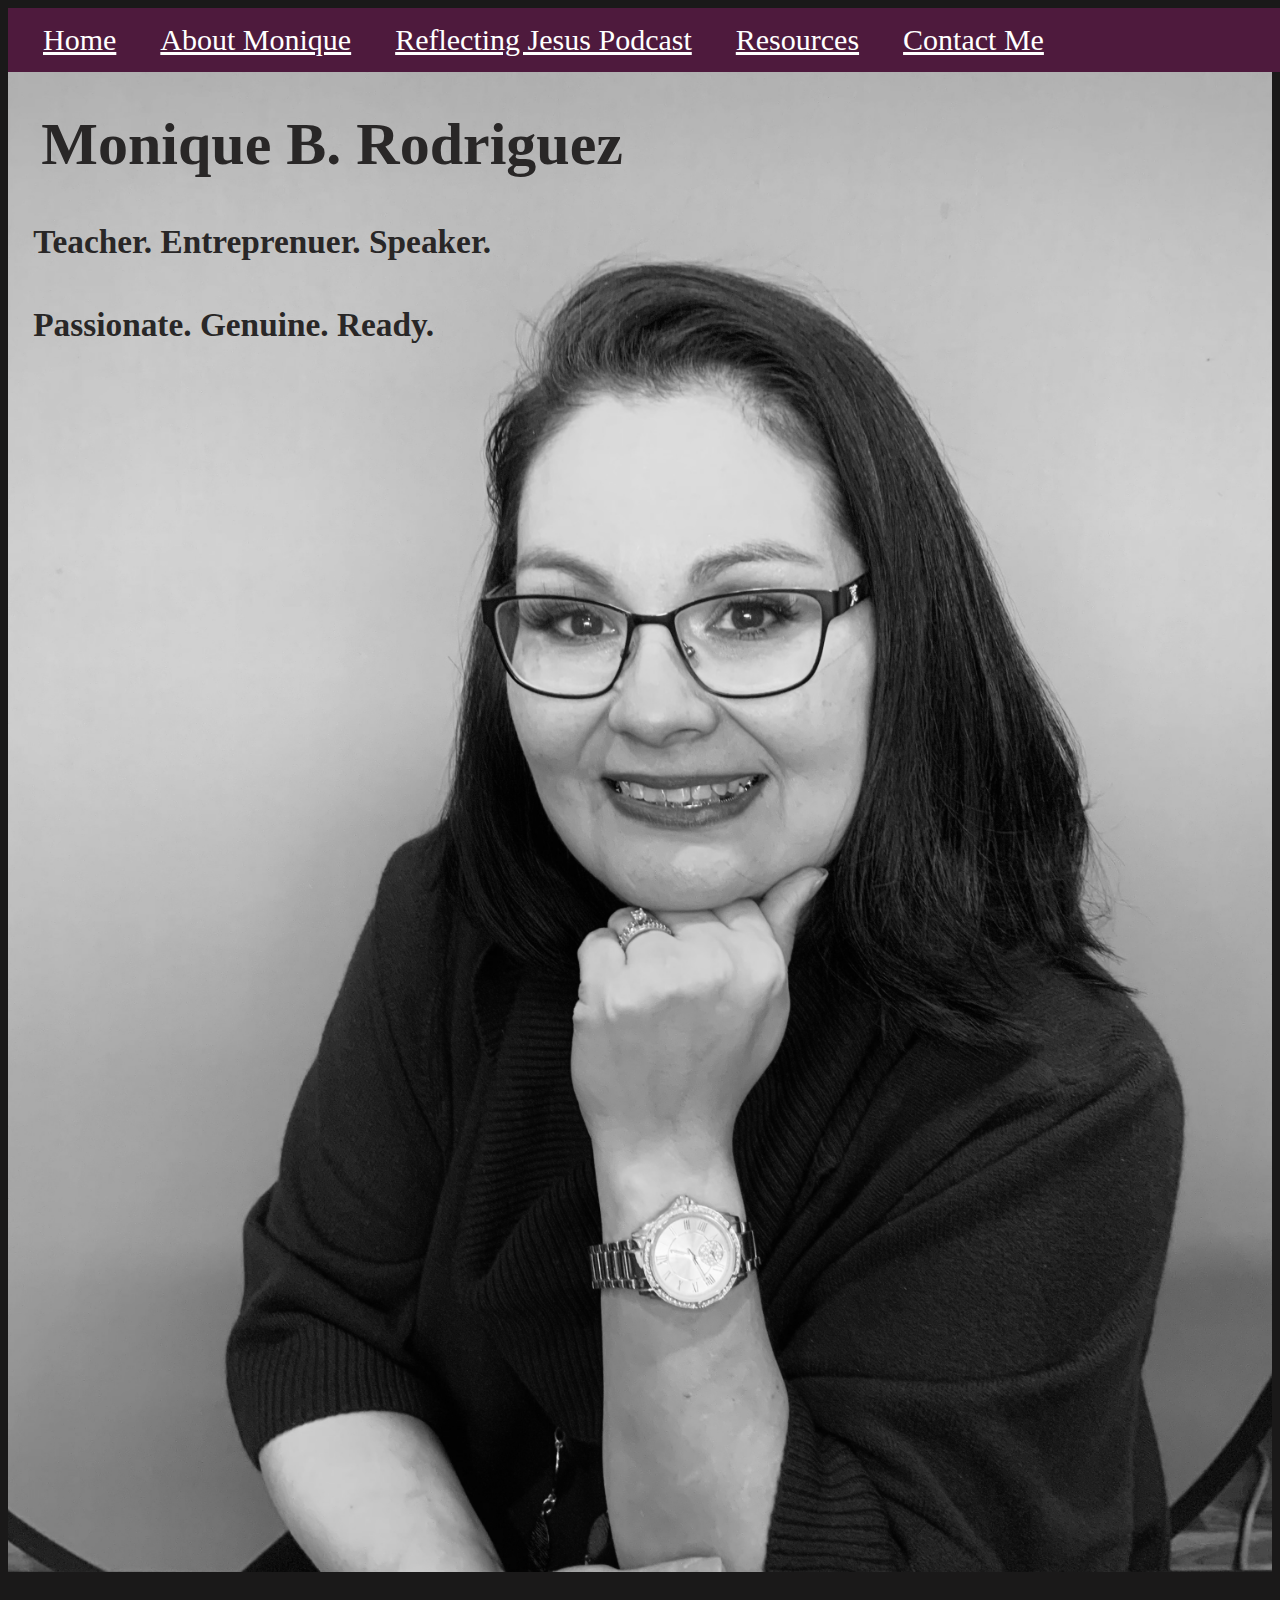
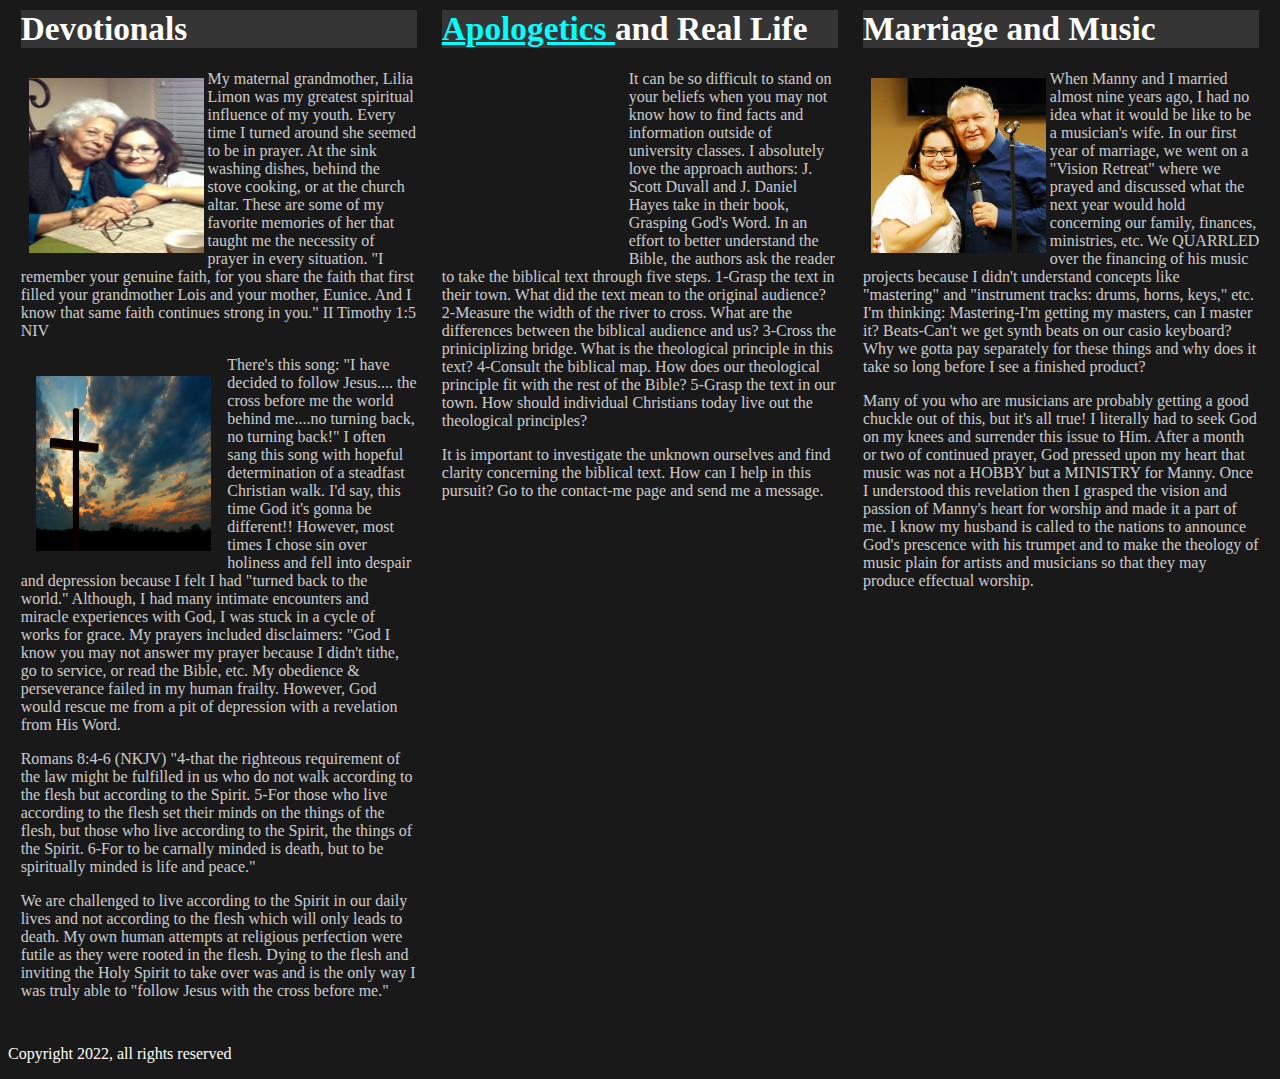
==== commit ea2bc6e3: "Add files via upload" ====
--- a/index.html
+++ b/index.html
@@ -112,15 +112,17 @@
                     or read the Bible, etc. My obedience & perseverance failed in my human frailty.
                     However, God would rescue me from a pit of depression with a revelation from His
                     Word. </p>
-                <p> 2 Corinthians 10:3-6 (TPT) "3-4 For although we live in the natural realm,
-                    we don’t wage a military campaign employing human weapons, using manipulation to
-                    achieve our aims. Instead, our spiritual weapons are energized with divine power
-                    to effectively dismantle the defenses behind which people hide. 5 We can demolish
-                    every deceptive fantasy that opposes God and break through every arrogant attitude
-                    that is raised up in defiance of the true knowledge of God. We capture, like prisoners
-                    of war, every thought and insist that it bow in obedience to the Anointed One.
-                    6 Since we are armed with such dynamic weaponry, we stand ready to punish any trace
-                    of rebellion, as soon as you choose complete obedience."</p>
+                <p>Romans 8:4-6 (NKJV) "4-that the righteous requirement of the law might be fulfilled
+                    in us who do not walk according to the flesh but according to the Spirit. 5-For those
+                    who live according to the flesh set their minds on the things of the flesh, but those
+                    who live according to the Spirit, the things of the Spirit. 6-For to be carnally minded
+                    is death, but to be spiritually minded is life and peace."
+                </p>
+                <p>We are challenged to live according to the Spirit in our daily lives and not according
+                    to the flesh which will only leads to death. My own human attempts at religious perfection
+                    were futile as they were rooted in the flesh. Dying to the flesh and inviting the Holy Spirit
+                    to take over was and is the only way I was truly able to "follow Jesus with the cross before me."
+                </p>
             </div>
 
 
--- a/style.css
+++ b/style.css
@@ -87,8 +87,10 @@
   background-color: #4E1A3D;
   position: relative;
 
-
-
+}
+
+.columncontent a {
+  color: aqua;
 }
 
 .header-flex {
@@ -230,6 +232,7 @@
   font-size: 25pt;
   color: white;
   background-color: rgb(54, 53, 53);
+
 }
 
 .acktext {
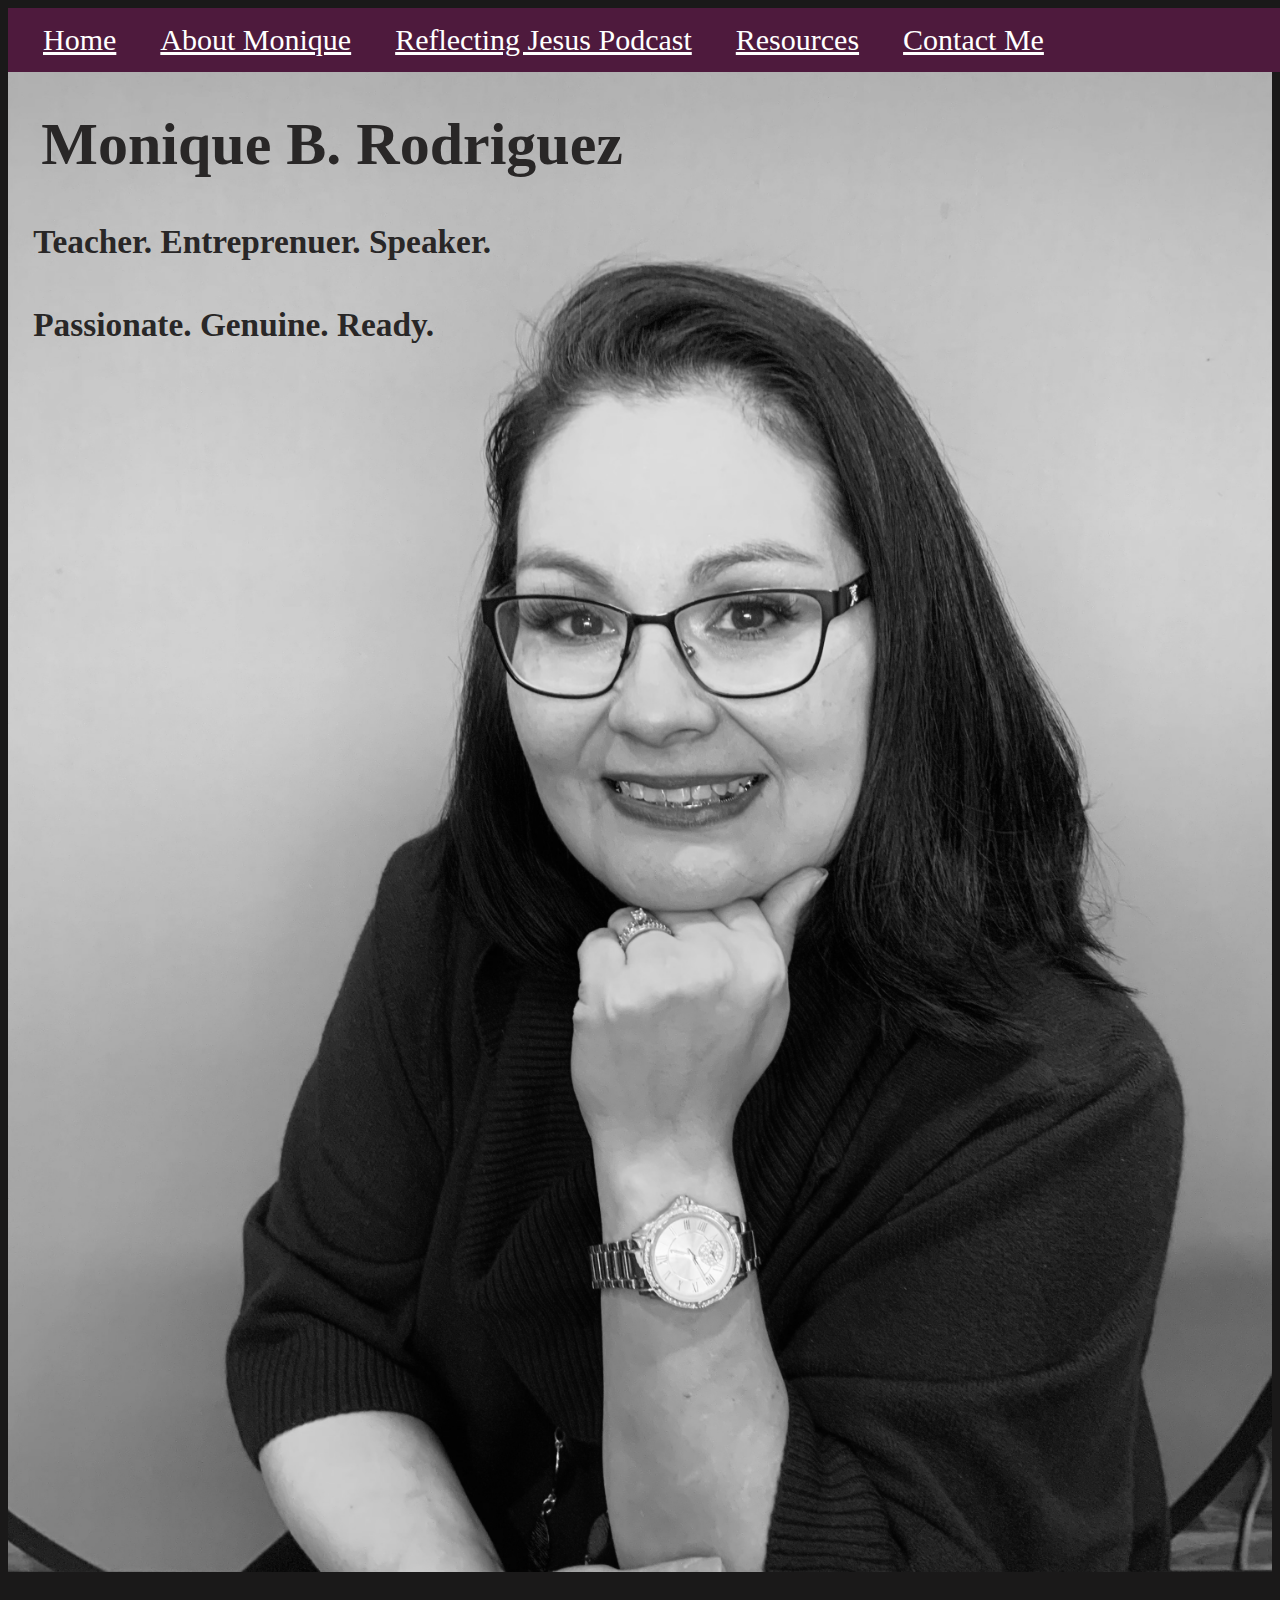
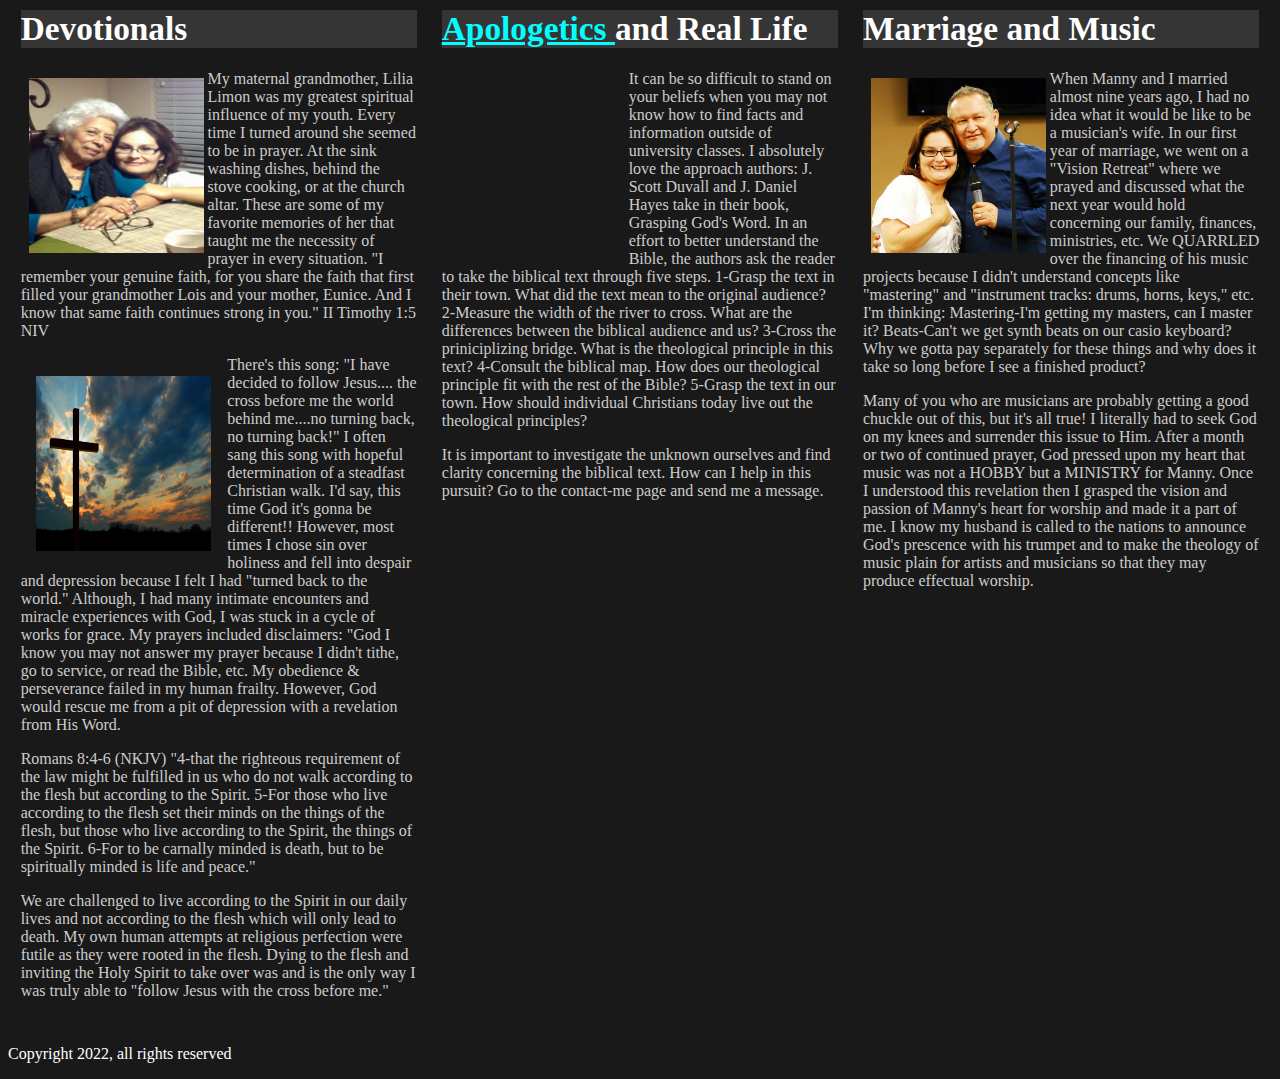
==== commit 0965b856: "Add files via upload" ====
--- a/index.html
+++ b/index.html
@@ -119,7 +119,7 @@
                     is death, but to be spiritually minded is life and peace."
                 </p>
                 <p>We are challenged to live according to the Spirit in our daily lives and not according
-                    to the flesh which will only leads to death. My own human attempts at religious perfection
+                    to the flesh which will only lead to death. My own human attempts at religious perfection
                     were futile as they were rooted in the flesh. Dying to the flesh and inviting the Holy Spirit
                     to take over was and is the only way I was truly able to "follow Jesus with the cross before me."
                 </p>
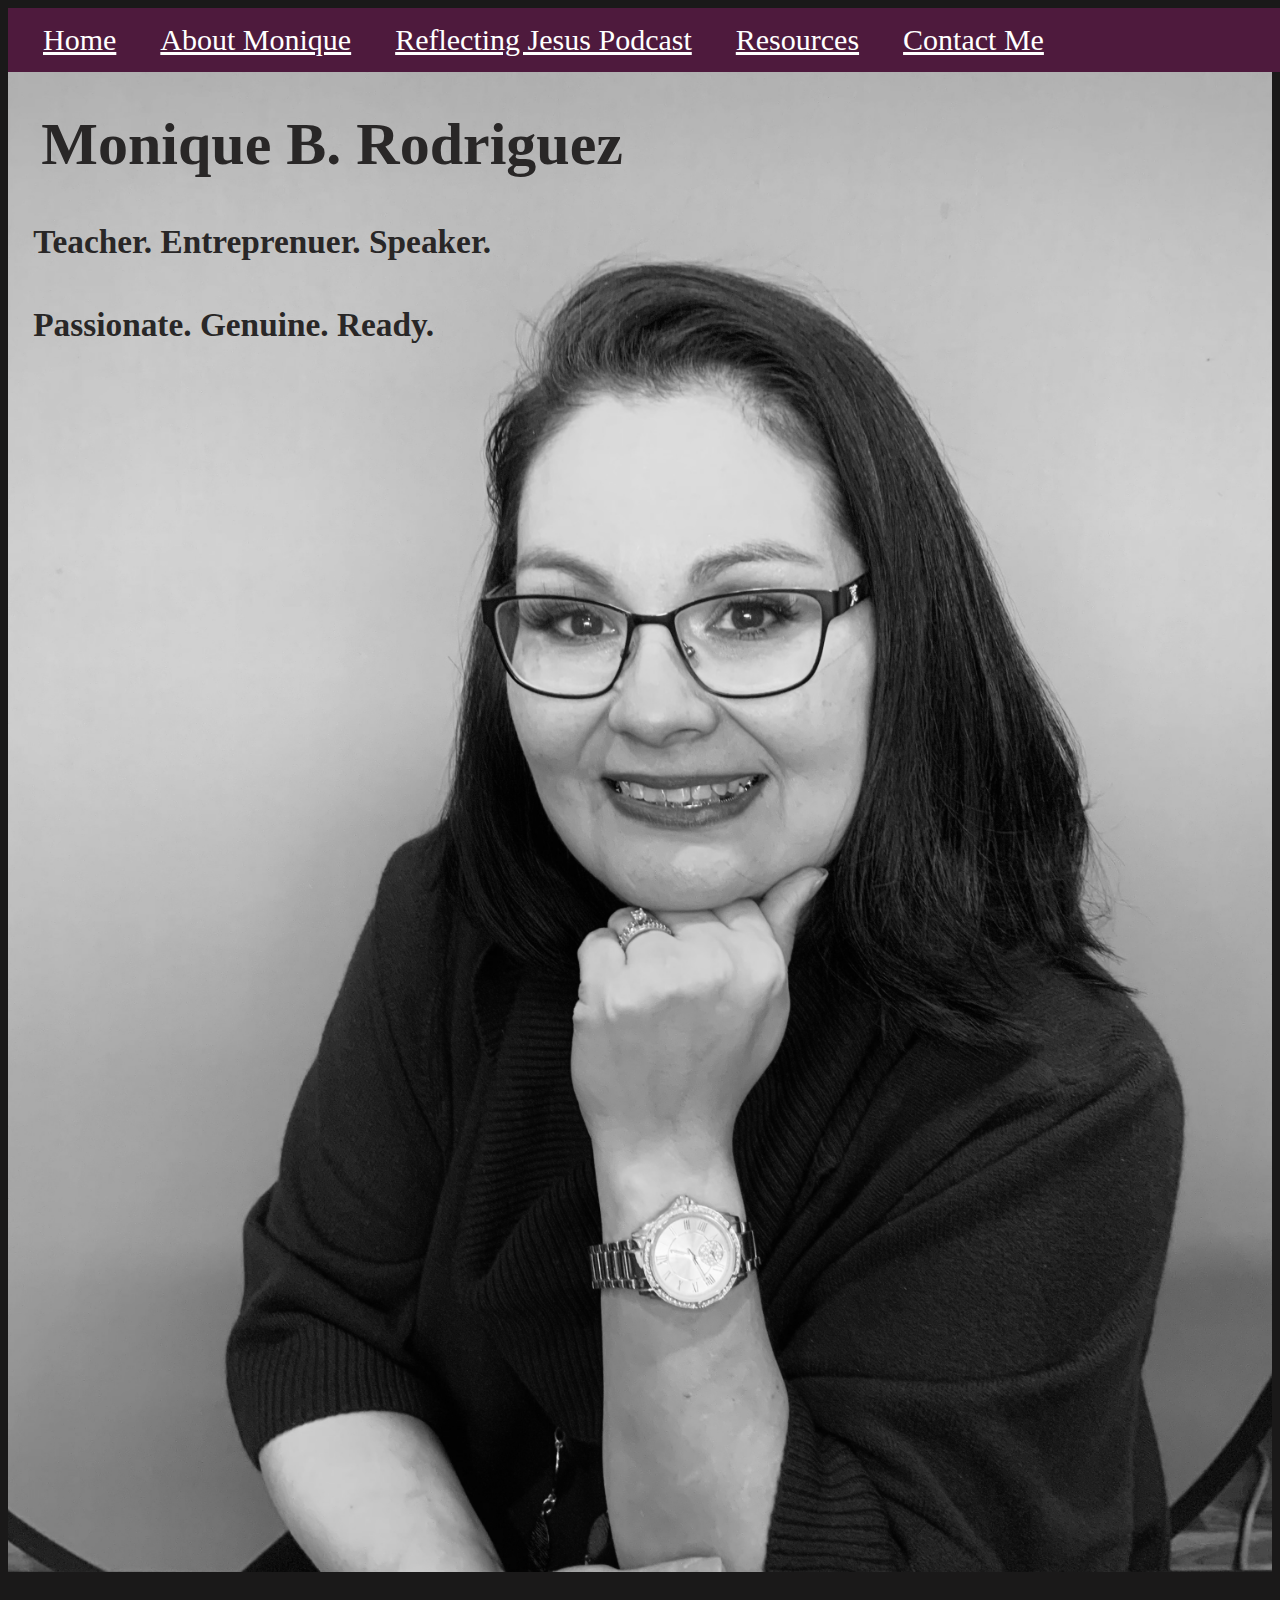
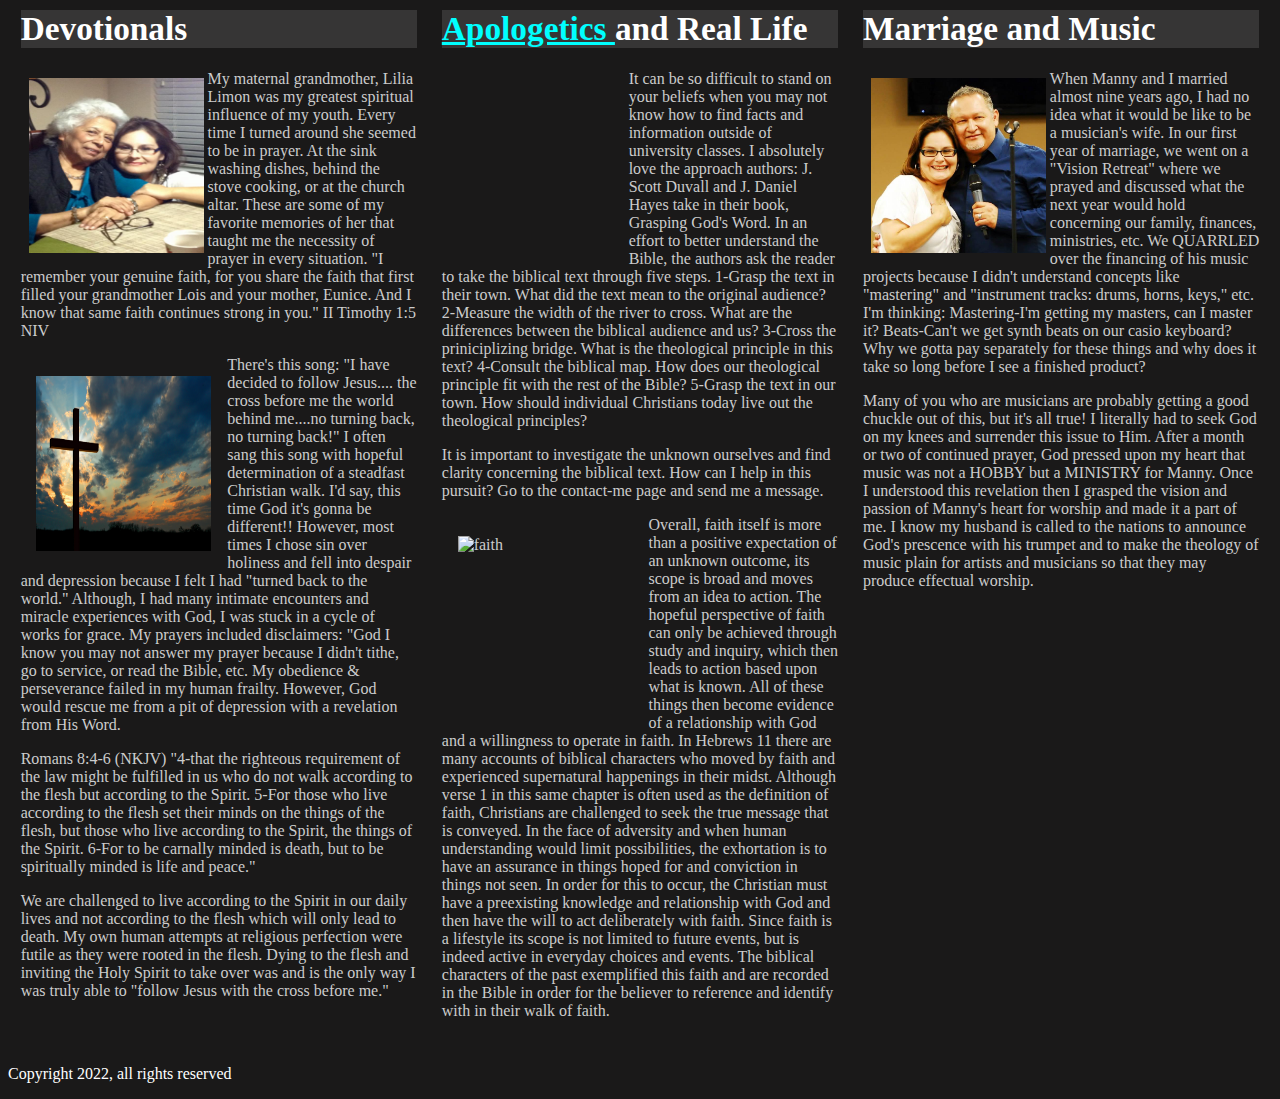
==== commit 87af1942: "Add files via upload" ====
--- a/index.html
+++ b/index.html
@@ -150,6 +150,23 @@
                 the biblical text. How can I help in this pursuit? Go to the contact-me page and
                 send me a message.
             </p>
+            <img class="aboutpicflow" src="photos/faith photo.jpg" alt="faith">
+            <p>Overall, faith itself is more than a positive expectation of an unknown outcome,
+                its scope is broad and moves from an idea to action. The hopeful perspective of faith
+                can only be achieved through study and inquiry, which then leads to action based upon
+                what is known. All of these things then become evidence of a relationship with God and a
+                willingness to operate in faith.
+                In Hebrews 11 there are many accounts of biblical characters who moved by faith and
+                experienced supernatural happenings in their midst. Although verse 1 in this same
+                chapter is often used as the definition of faith, Christians are challenged to seek
+                the true message that is conveyed. In the face of adversity and when human understanding
+                would limit possibilities, the exhortation is to have an assurance in things hoped for
+                and conviction in things not seen. In order for this to occur, the Christian must have a
+                preexisting knowledge and relationship with God and then have the will to act deliberately
+                with faith. Since faith is a lifestyle its scope is not limited to future events, but is
+                indeed active in everyday choices and events. The biblical characters of the past exemplified
+                this faith and are recorded in the Bible in order for the believer to reference and identify
+                with in their walk of faith.</p>
 
 
             </p>
--- a/style.css
+++ b/style.css
@@ -213,7 +213,7 @@
   padding-left: 2%;
   display: flex;
   flex-direction: column;
-  font-family: 'Sansita Swashed', cursive;
+  font-family: 'Lucida Sans', 'Lucida Sans Regular', 'Lucida Grande', 'Lucida Sans Unicode', Geneva, Verdana, sans-serif;
   font-size: 25pt;
 
 
@@ -249,8 +249,8 @@
 }
 
 .ackpersons {
-  display: flex;
-  column-gap: 1%;
+  /* display: flex; */
+  /* column-gap: 1%; */
 }
 
 .booklist {
@@ -439,5 +439,11 @@
     flex-direction: column;
   }
 
+  .resourceslinks a {
+    color: #4E1A3D;
+    font-family: 'Noto Serif Display', serif;
+    font-size: 14pt;
+    font-style: italic;
+  }
 
 }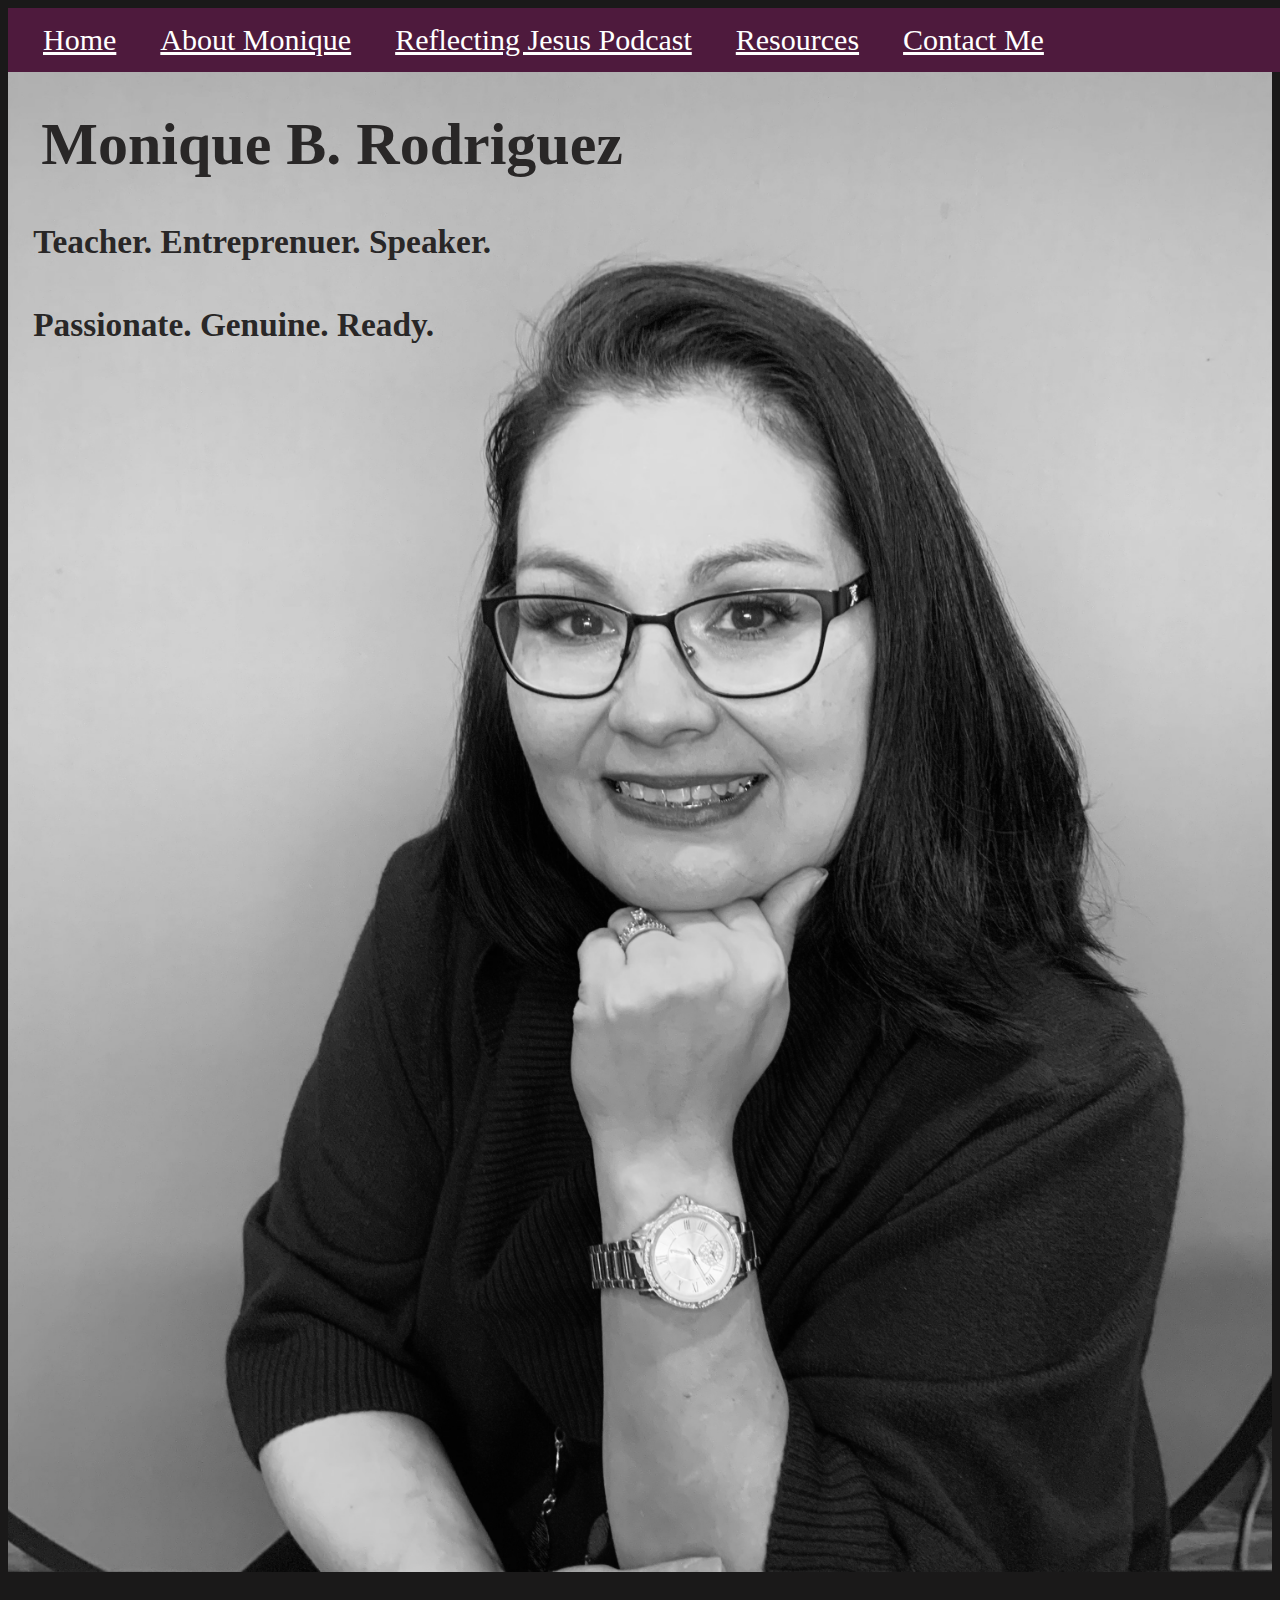
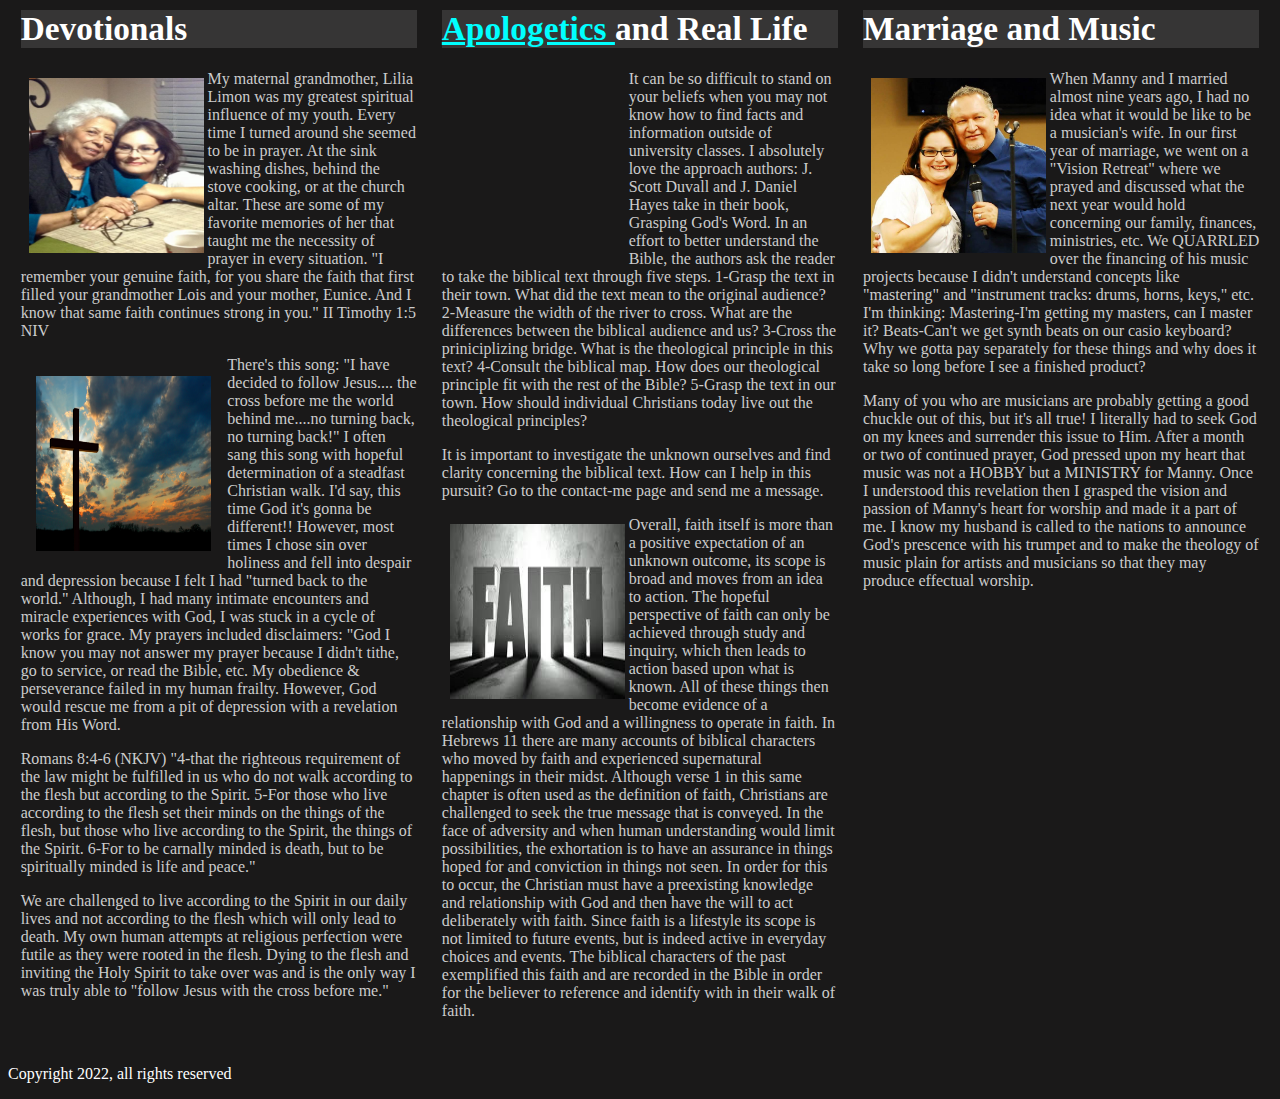
==== commit 8b3c4935: "Add files via upload" ====
--- a/index.html
+++ b/index.html
@@ -150,7 +150,7 @@
                 the biblical text. How can I help in this pursuit? Go to the contact-me page and
                 send me a message.
             </p>
-            <img class="aboutpicflow" src="photos/faith photo.jpg" alt="faith">
+            <img class="picflow" src="photos/faith photo.jpg" alt="faith">
             <p>Overall, faith itself is more than a positive expectation of an unknown outcome,
                 its scope is broad and moves from an idea to action. The hopeful perspective of faith
                 can only be achieved through study and inquiry, which then leads to action based upon
